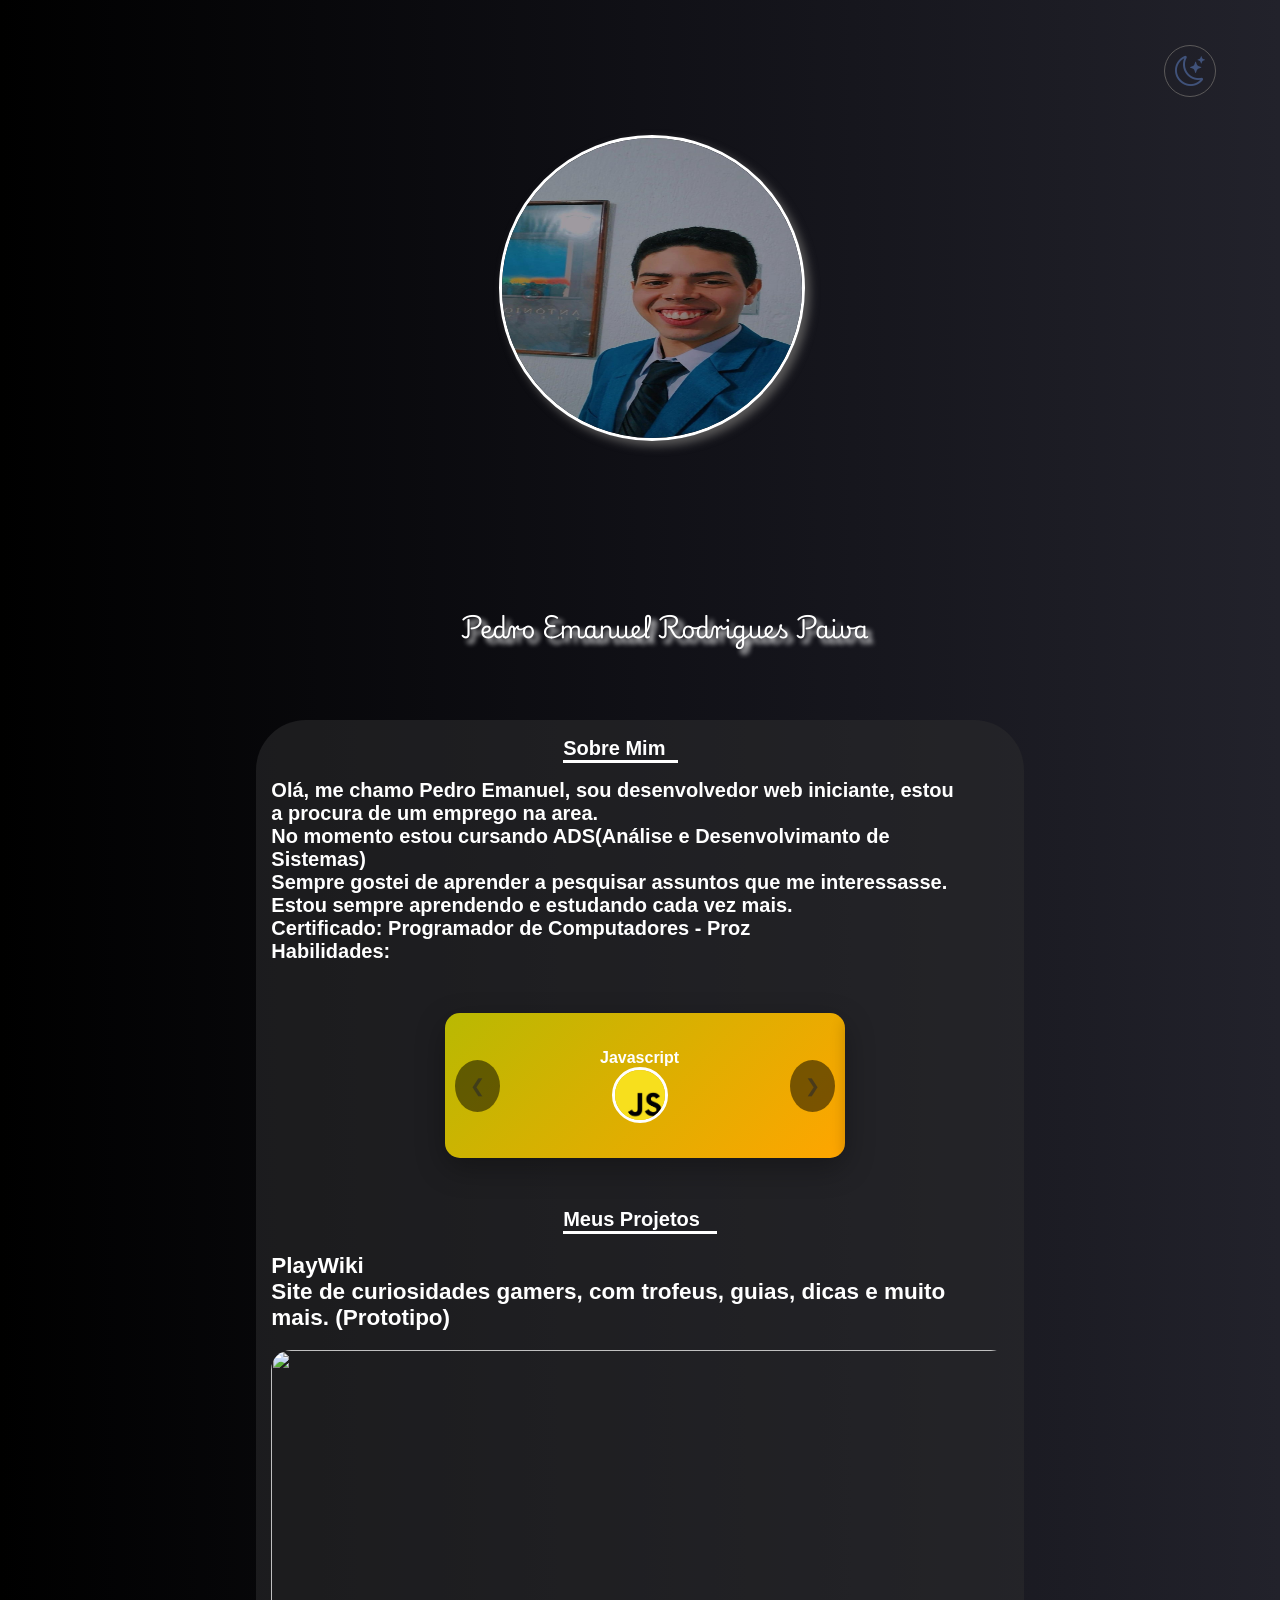
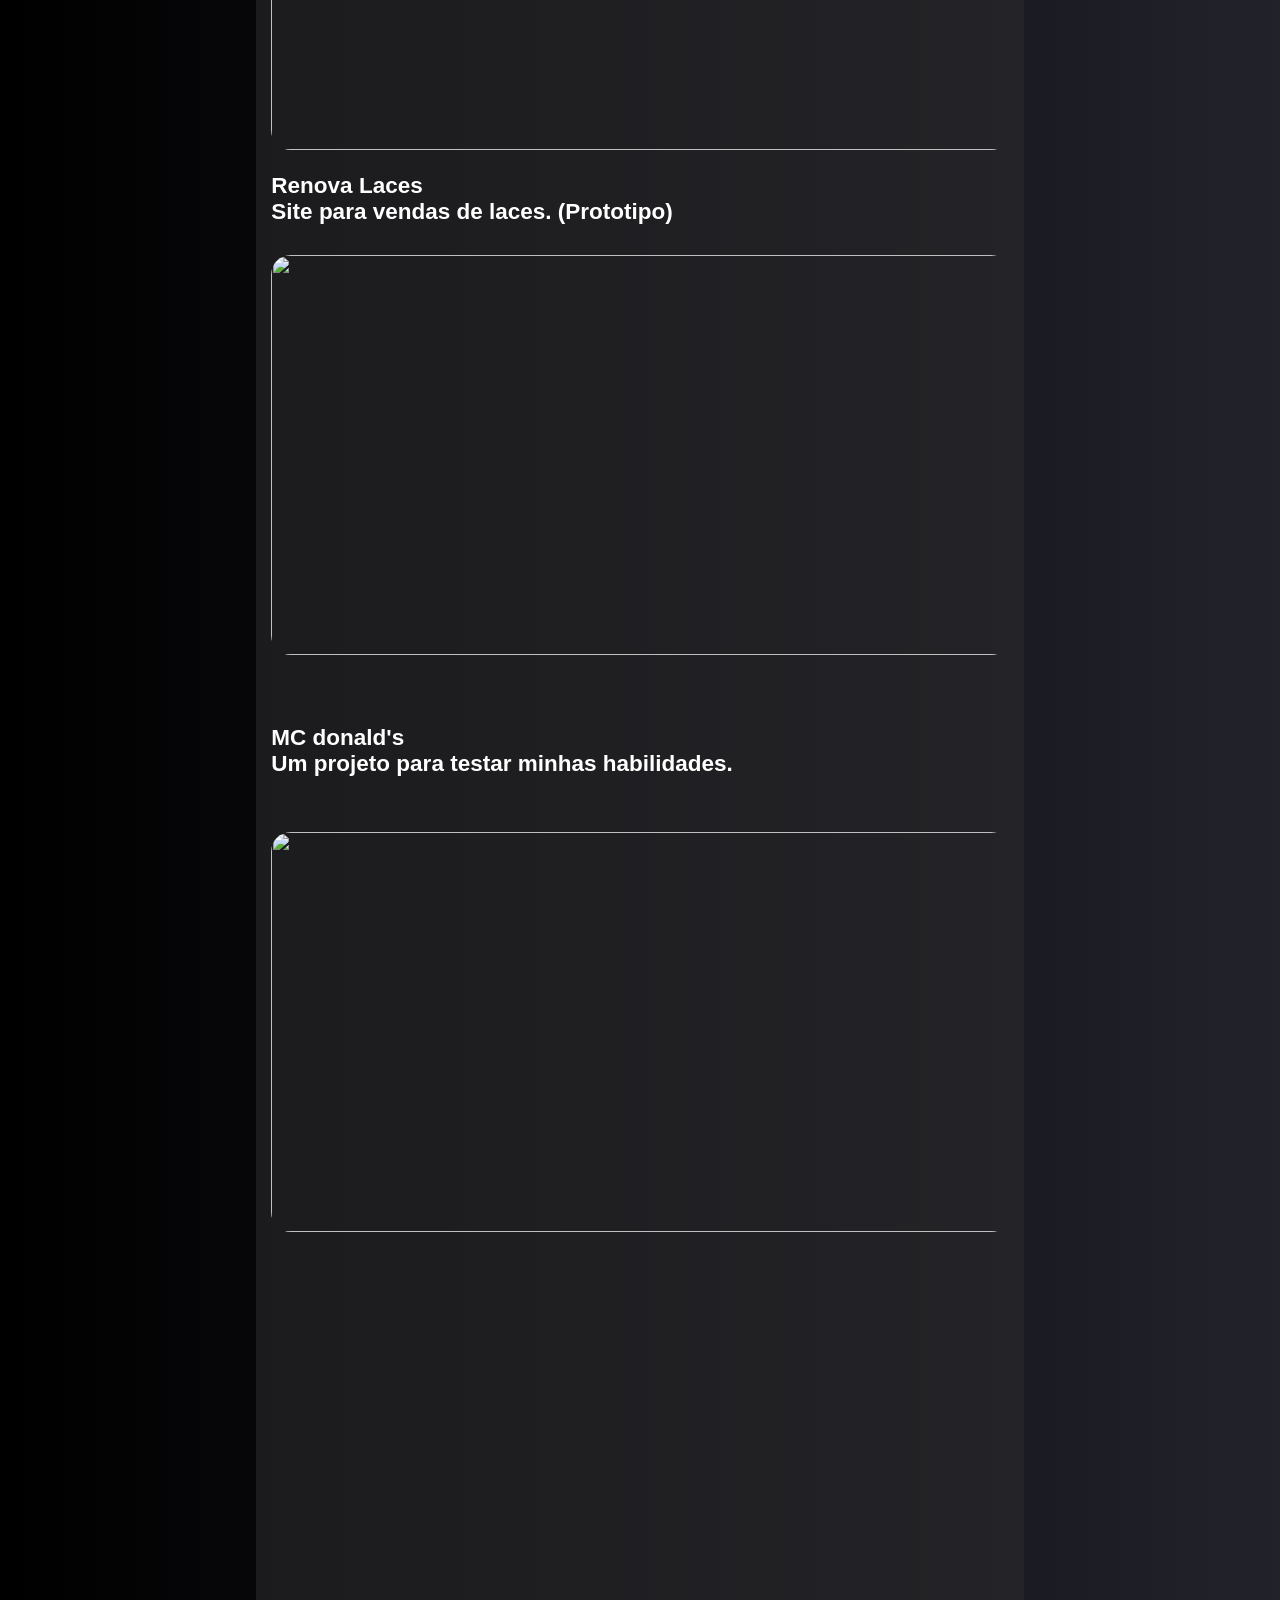
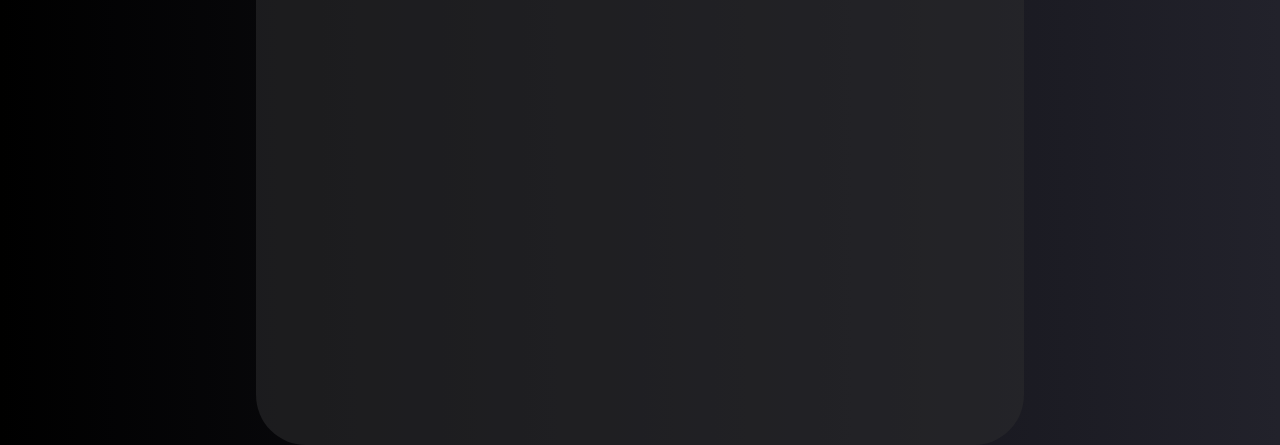
==== Pagina-Port/index.html @ 3b37c228 "Primeiro commit" ====
<!DOCTYPE html>
<html lang="en">
<head>
    <meta charset="UTF-8">
    <meta name="viewport" content="width=device-width, initial-scale=1.0">
    <link rel="stylesheet" href="style.css">
    <link rel="stylesheet" href="https://cdn.jsdelivr.net/npm/bootstrap-icons@1.13.1/font/bootstrap-icons.min.css">
    <link rel="preconnect" href="https://fonts.googleapis.com">
    <link rel="preconnect" href="https://fonts.gstatic.com" crossorigin>
    <!--linkando fontes externas-->
    <link href="https://fonts.googleapis.com/css2?family=Oswald:wght@200..700&display=swap" rel="stylesheet">
    <link href="https://fonts.googleapis.com/css2?family=Playwrite+HU:wght@100..400&display=swap" rel="stylesheet">
    <title>Home</title>
</head>
<body class="body">
    <!--minha foto de apresentação-->
    <img class="img" src="../img/logo.jpeg" alt="" width="300px" height="300px">
    <h2 class="nome1">Pedro Emanuel Rodrigues Paiva</h2> 
    
        <div class="theme" onclick="corMain()"><i class="bi bi-moon-stars" id="moon"></i></div>


    <!--conteudo principal-->
    <nav class="main1">

        <div class="sobre1">
            <h1 class="titu1">Sobre Mim</h1>
            <h2 class="text1">Olá, me chamo Pedro Emanuel, sou desenvolvedor web iniciante, estou a procura de um emprego na area.
                <br>No momento estou cursando ADS(Análise e Desenvolvimanto de Sistemas) 
                <br>Sempre gostei de aprender a pesquisar assuntos que me interessasse. 
                <br>Estou sempre aprendendo e estudando cada vez mais. 
                <br>Certificado: Programador de Computadores - Proz
                <!--Minhas habilidades com programação-->
                <br>Habilidades:

                <div class="carrossel-container">
    <div class="carrossel">
        <div class="Hab1">
            <div class="java1">
                <p class="miniseg">Javascript</p>
                <img class="imghab1" src="../img/js.jpg" alt="Javascript" width="50px" height="50px">
            </div>
            <div class="html1">
                <p class="miniseg1">HTML</p>
                <img class="imghab1" src="../img/html.jpg" alt="HTML" width="50px" height="50px">
            </div>
            <div class="css1">
                <p class="miniseg1">CSS</p>
                <img class="imghab1" src="../img/css.jpg" alt="CSS" width="50px" height="50px">
            </div>
        </div>
        
        <!-- Botões de navegação -->
        <button class="btn-prev" onclick="moveCarrossel(-1)">❮</button>
        <button class="btn-next" onclick="moveCarrossel(1)">❯</button>
        
        <!-- Indicadores 
        <div class="indicadores">
            <span class="indicador ativo" onclick="atualSlide(1)"></span>
            <span class="indicador" onclick="atualSlide(2)"></span>
            <span class="indicador" onclick="atualSlide(3)"></span>
        </div>-->
    </div>
</div>
        
            </h2>
        </div>
                <!--Meus projetos, durante os cursos e sozinho também-->
        <div class="Proj">
            <h1 class="TitProj1">Meus Projetos</h1>
                <div class="SegProj">
                    <a href="./PlayWiki/cadastro/ndex.html" class="pro1"><h2>PlayWiki <br> Site de curiosidades gamers, com trofeus, guias, dicas e muito mais. (Prototipo) </h2></a>
                    <img src="./img/play.jpg" alt="" height="400px" width="107%" style="border-radius: 20px;">
                
                    <a href="https://xands690.github.io/Renova/" class="pro2"><h2>Renova Laces <br> Site para vendas de laces. (Prototipo) </h2></a>
                    <img class="imgrenova" src="./img/renova.jpg" alt="" height="400px" width="107%" style="border-radius: 20px;">
                
                    <a href="./MCdonalds/index.html" class="pro3"><h2>MC donald's <br> Um projeto para testar minhas habilidades.</h2></a>
                    <img class="imgrenova1" src="./img/star.jpg" alt="" height="400px" width="107%" style="border-radius: 20px;">


            </div>

        </div>

    </nav>
    <script src="script.js"></script>
</body>
</html>
---- Pagina-Port/style.css ----
:root{

    --cor-main: rgba(42, 42, 44, 0.6);
    --cor-main-contra: rgba(202, 202, 211, 0.6);
    --cor-body-contra:linear-gradient(to left,#e4e4e4 0%,#b9b7b7 25%,rgb(199, 194, 194) 50%,#b6b4b4 75%,#c5c2c2 100%);
    --cor-body: linear-gradient(to left,#000000 0%, #14141a 25%, rgb(34, 34, 43, 24) 50%, #101016 75%, #000000 100%);

}


.body{

    color: white;
    font-family: arial;
    /*background: linear-gradient(to left, #000000, rgb(25, 25, 37),rgb(18, 18, 27),rgb(0, 0, 0));*/
    background: var(--cor-body);
    background-size: 200% 100%;
    animation: background 12s infinite;
}
/*Animação da cor de fundo*/
@keyframes background{

    /*Inicio da animação*/
    0%  { background-position: 0% 50%; }
    /*Meio da animação*/
    50%  { background-position: 100% 50%; }
    /*Fim da animação*/
    100% { background-position: 0% 50%; }

}
.theme{
    position: absolute;
    top: 5%;
    right: 5%;
    font-size: 30px;
    color: #eee8e8;
    cursor: pointer;
    border: solid 1px;
    border-radius: 150px;
    border-color: rgb(92, 90, 90);
    width: 50px;
    height: 50px;

}
#moon{
    position: relative;
    top: 18%;
    left: 20%;
    color: rgb(64, 82, 122);
}

a{

    text-decoration: none;
    color: white;

}.img{

    position: absolute;
    top: 15%;
    left: 39%;
    border-radius: 500px;
    border: solid;
    /*Sombra ao redor da imagem*/
    box-shadow: 5px 5px 10px rgb(90, 89, 89);
    

}.nome1{

    position: absolute;
    top: 65%;
    left: 36%;
    font-family: "Playwrite HU";
    /*Sombra ao redor do texto*/
    text-shadow: 5px 5px 5px white;

}

.main1{

    position: absolute;
    width: 60%;
    height: 325%;
    top: 80%;
    left: 20%;
    /*background-color: rgb(36, 36, 54);*/
    background-color: var(--cor-main);
    border-radius: 50px;


}
.sobre1{

    position: relative;
    left: 40%;
    font-family: arial;


}.text1{

    position: relative;
    font-size: 20px;
    right: 38%;
    /*border: solid;*/
    width: 90%;

}.titu1{

    border-bottom: solid;
    width: 15%;
    font-size: 20px;
    position: relative;


}
/*INICIO DO CARROSSEL*/


.carrossel-container {
    max-width: 400px;
    margin: 50px auto;
    position: relative;
    left: 4%;
}

.carrossel {
    position: relative;
    overflow: hidden;
    border-radius: 15px;
    box-shadow: 0 10px 30px rgba(0,0,0,0.3);
}

.Hab1 {
    display: flex;
    transition: transform 0.5s ease-in-out;
    width: 300%; /* 3 itens x 100% */
}

.java1, .html1, .css1 {
    flex: 0 0 30.0%; /* Cada item ocupa 1/3 */
    text-align: center;
    padding: 20px;
    background: linear-gradient(135deg, #667eea 0%, #764ba2 100%);
    border-radius: 10px;
    color: white;
    box-shadow: 0 5px 15px rgba(0,0,0,0.2);
    
}
.java1{

    background: linear-gradient(135deg, rgb(185, 185, 2) 0%, orange 100%);

}
.html1{

    background: linear-gradient(135deg, rgb(211, 90, 9) 0%, orange 100%);

}
.css1{

    background: linear-gradient(135deg, rgb(57, 133, 233) 0%, rgb(8, 60, 231) 100%);

}

.imghab1 {
    border-radius: 50%;
    border: 3px solid white;
    margin-bottom: 10px;
    margin-right: 10px;
}

.miniseg, .miniseg1 {
    margin-right: 10px;
    margin-bottom: 0;
    font-weight: bold;
    font-size: 16px;
}

/* Botões */
.btn-prev, .btn-next {
    position: absolute;
    top: 50%;
    transform: translateY(-50%);
    background: rgba(0,0,0,0.5);
    color: var(--cor-main);
    border: none;
    padding: 15px;
    cursor: pointer;
    font-size: 18px;
    border-radius: 50%;
    transition: all 0.3s ease;
}

.btn-prev:hover, .btn-next:hover {
    background: rgba(0,0,0,0.3);
    transform: translateY(-50%) scale(1.1);
}

.btn-prev { left: 10px; }
.btn-next { right: 10px; }


/*FIM DO CARROSSEL*/


.Proj{

    position: relative;
    left: 40%;
    font-family: arial;
    font-size: 20px;

}.TitProj1{

    position: relative;
    border-bottom: solid;
    width: 20%;
    font-size: 20px;

}.SegProj{

    position: relative;
    right: 38%;
    width: 90%;
    font-size: 20px;

}.pro1,.pro2,.pro3{

    font-size: 15px;



}.pro2{

    position: absolute;
    top: 100%;

}.pro3{

    position: absolute;
    top: 210%;


}
.imgrenova{

    position: absolute;
    top: 120%;


}.imgrenova1{

    position: absolute;
    top: 235%;


}
@media (max-width: 412px) {

    .img{left: 15%;top: 7%;}
    .nome1{top: 45%; left: 10%; font-size: 20px;}
    .main1{top: 55%; width: 90%; left: 5%;height: 310%;}
    .titu1{width: 30%;right: 5%;}
    .text1{width: 100%;}
    .java1, .html1, .css1{flex: 0 0 29.5%;}
    .carrossel-container{left: -2%;max-width: 350px;}
    .imghab{left: 26%;}
    .TitProj1{width: 40%;right: 10%;}
    .imgrenova{top: 125%;}

}
@media (min-width:1920px){

    .nome1{top: 50%; left: 38%;}
    .main1{height: 220%;top: 70%;}
    .img{left: 41%;}


}
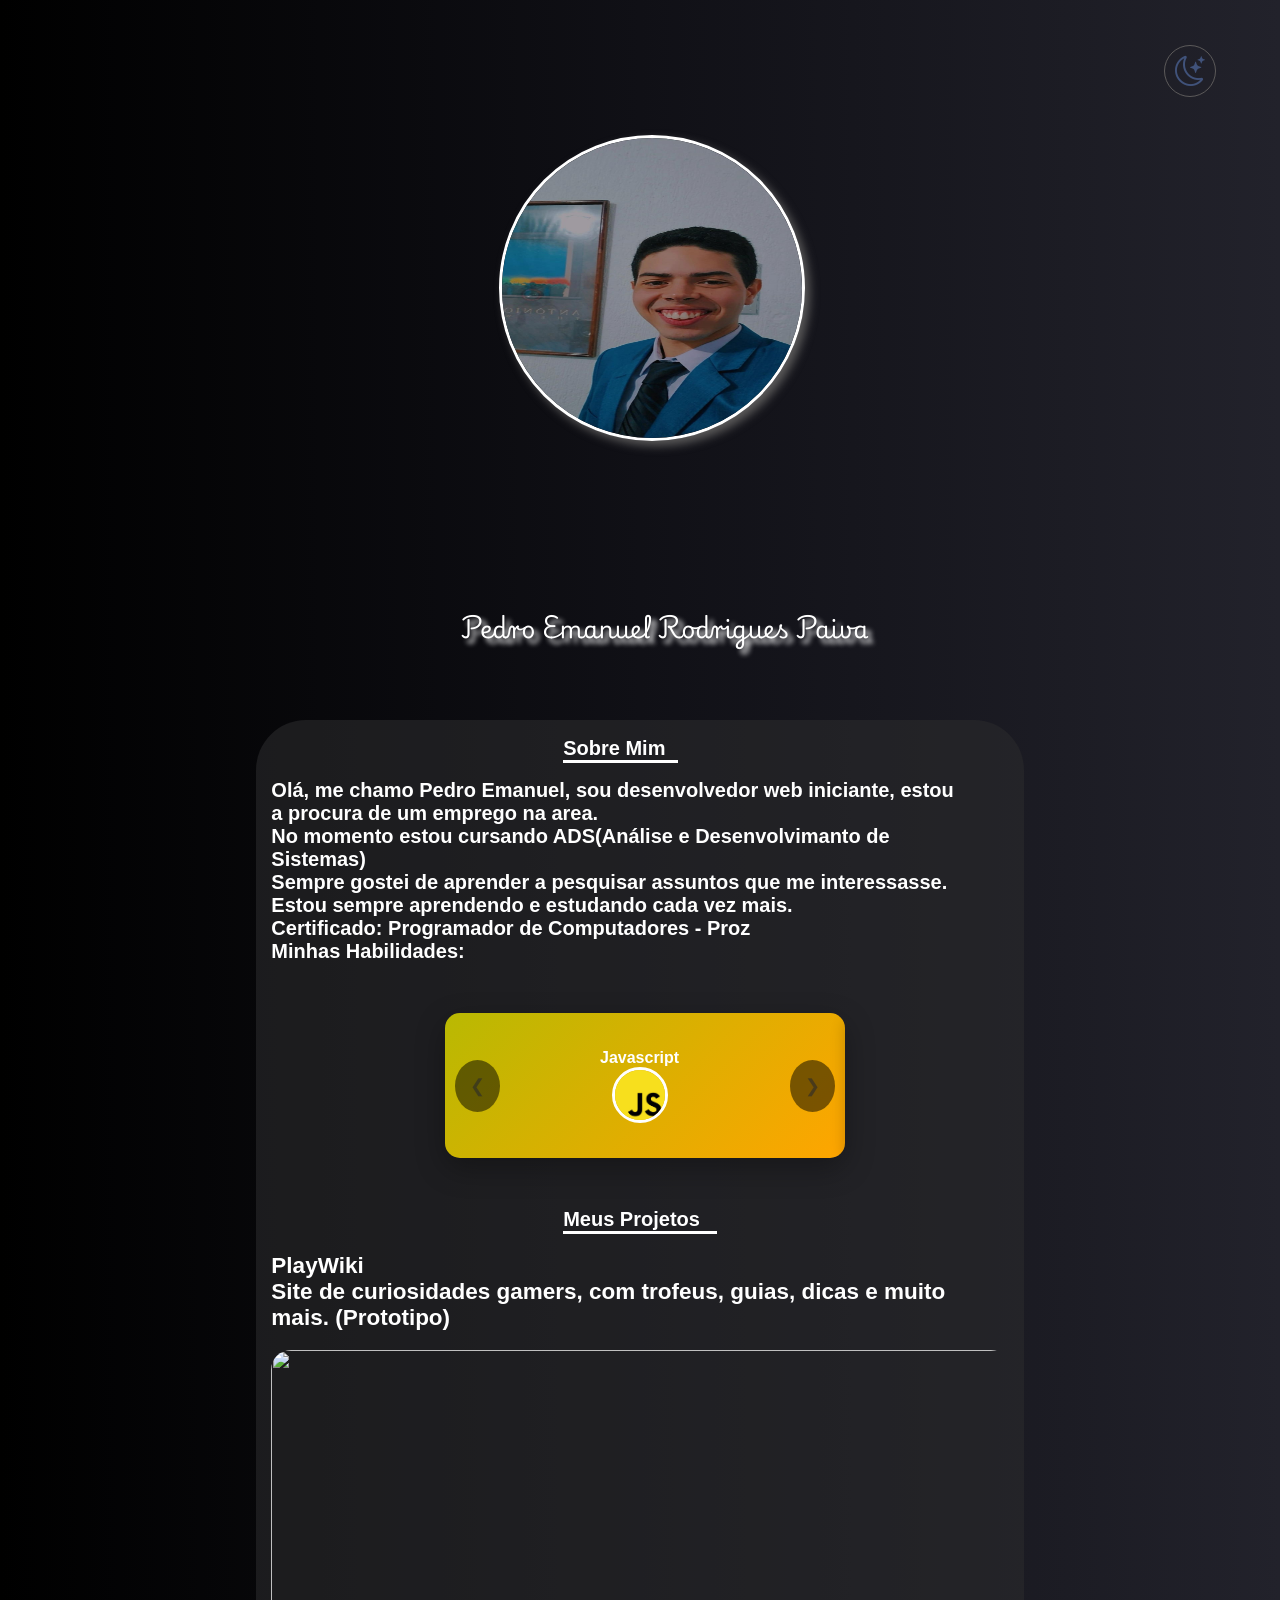
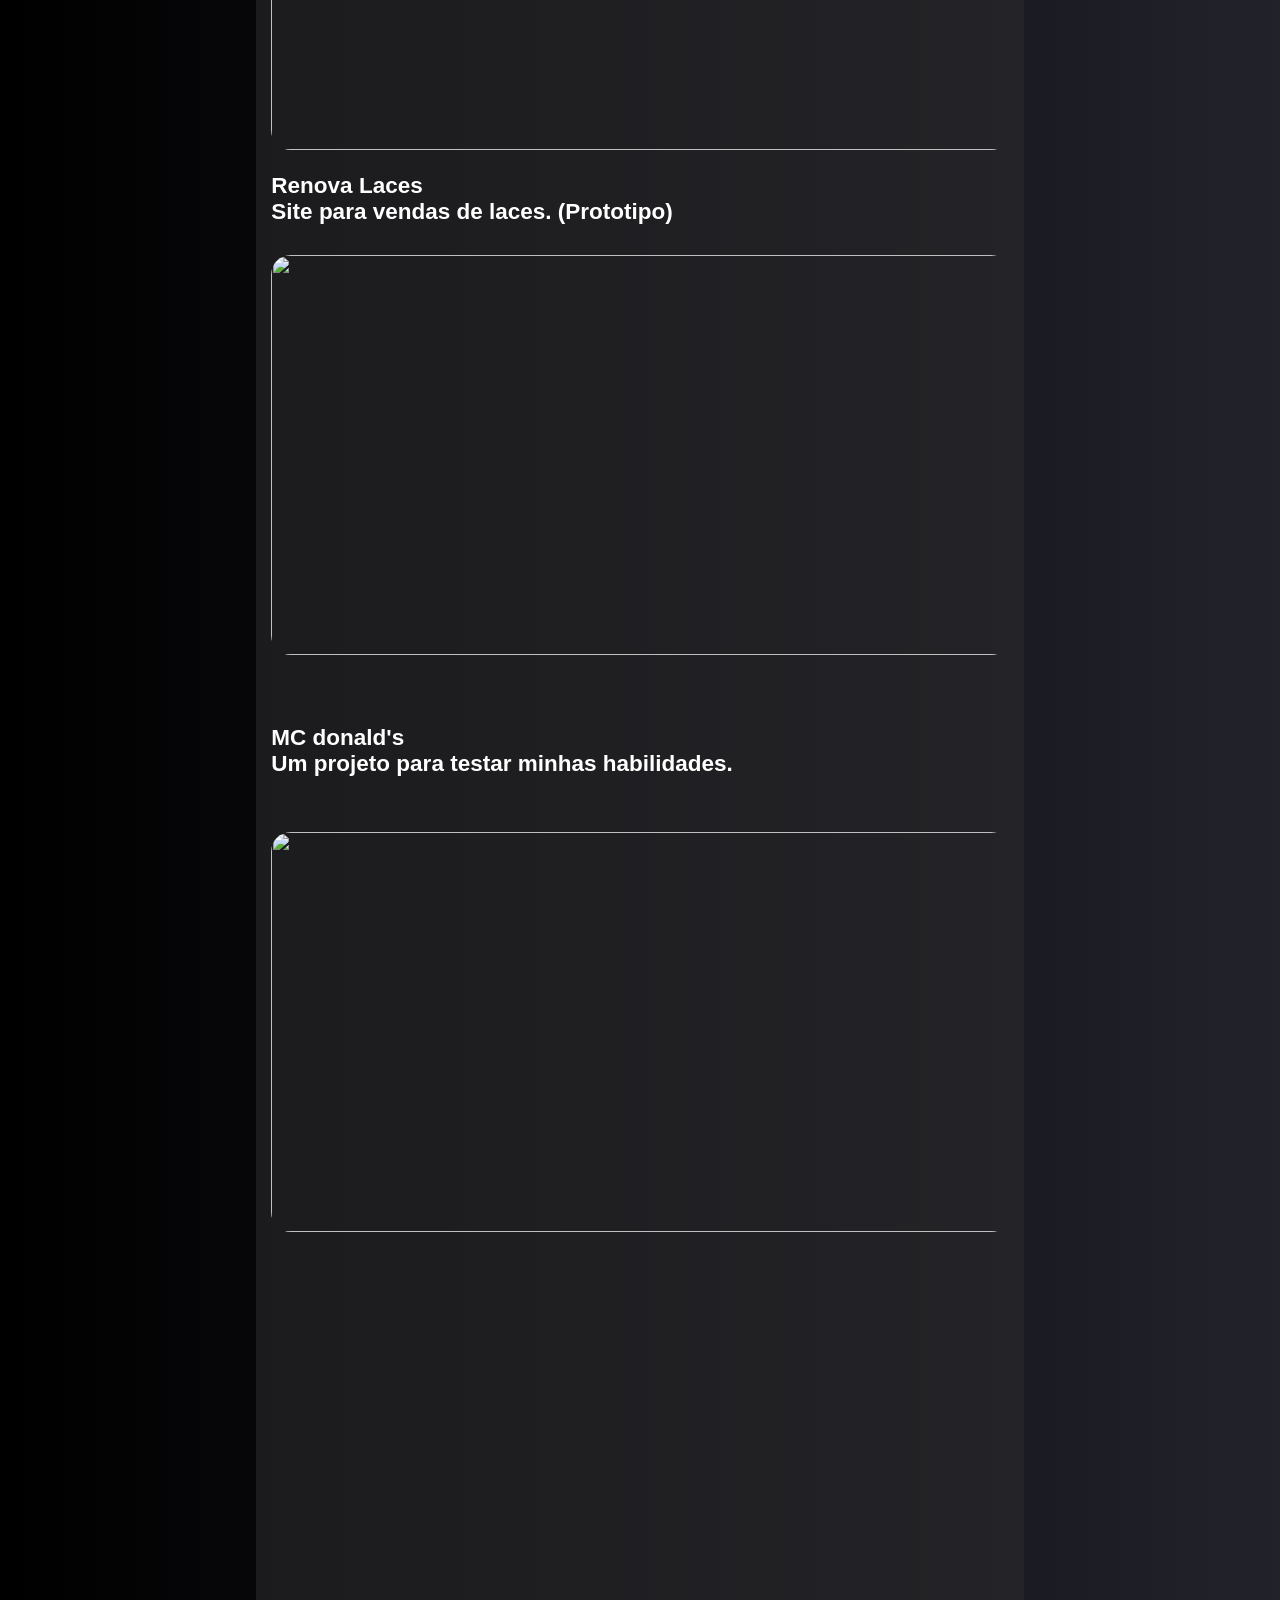
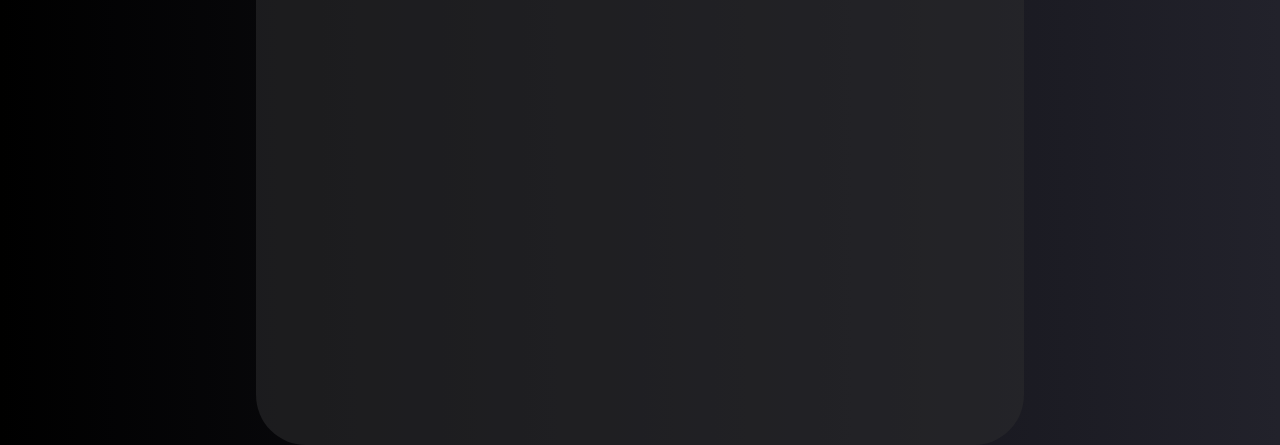
==== commit 8b167520: "Segundo commit" ====
--- a/Pagina-Port/index.html
+++ b/Pagina-Port/index.html
@@ -31,7 +31,7 @@
                 <br>Estou sempre aprendendo e estudando cada vez mais. 
                 <br>Certificado: Programador de Computadores - Proz
                 <!--Minhas habilidades com programação-->
-                <br>Habilidades:
+                <br>Minhas Habilidades:
 
                 <div class="carrossel-container">
     <div class="carrossel">
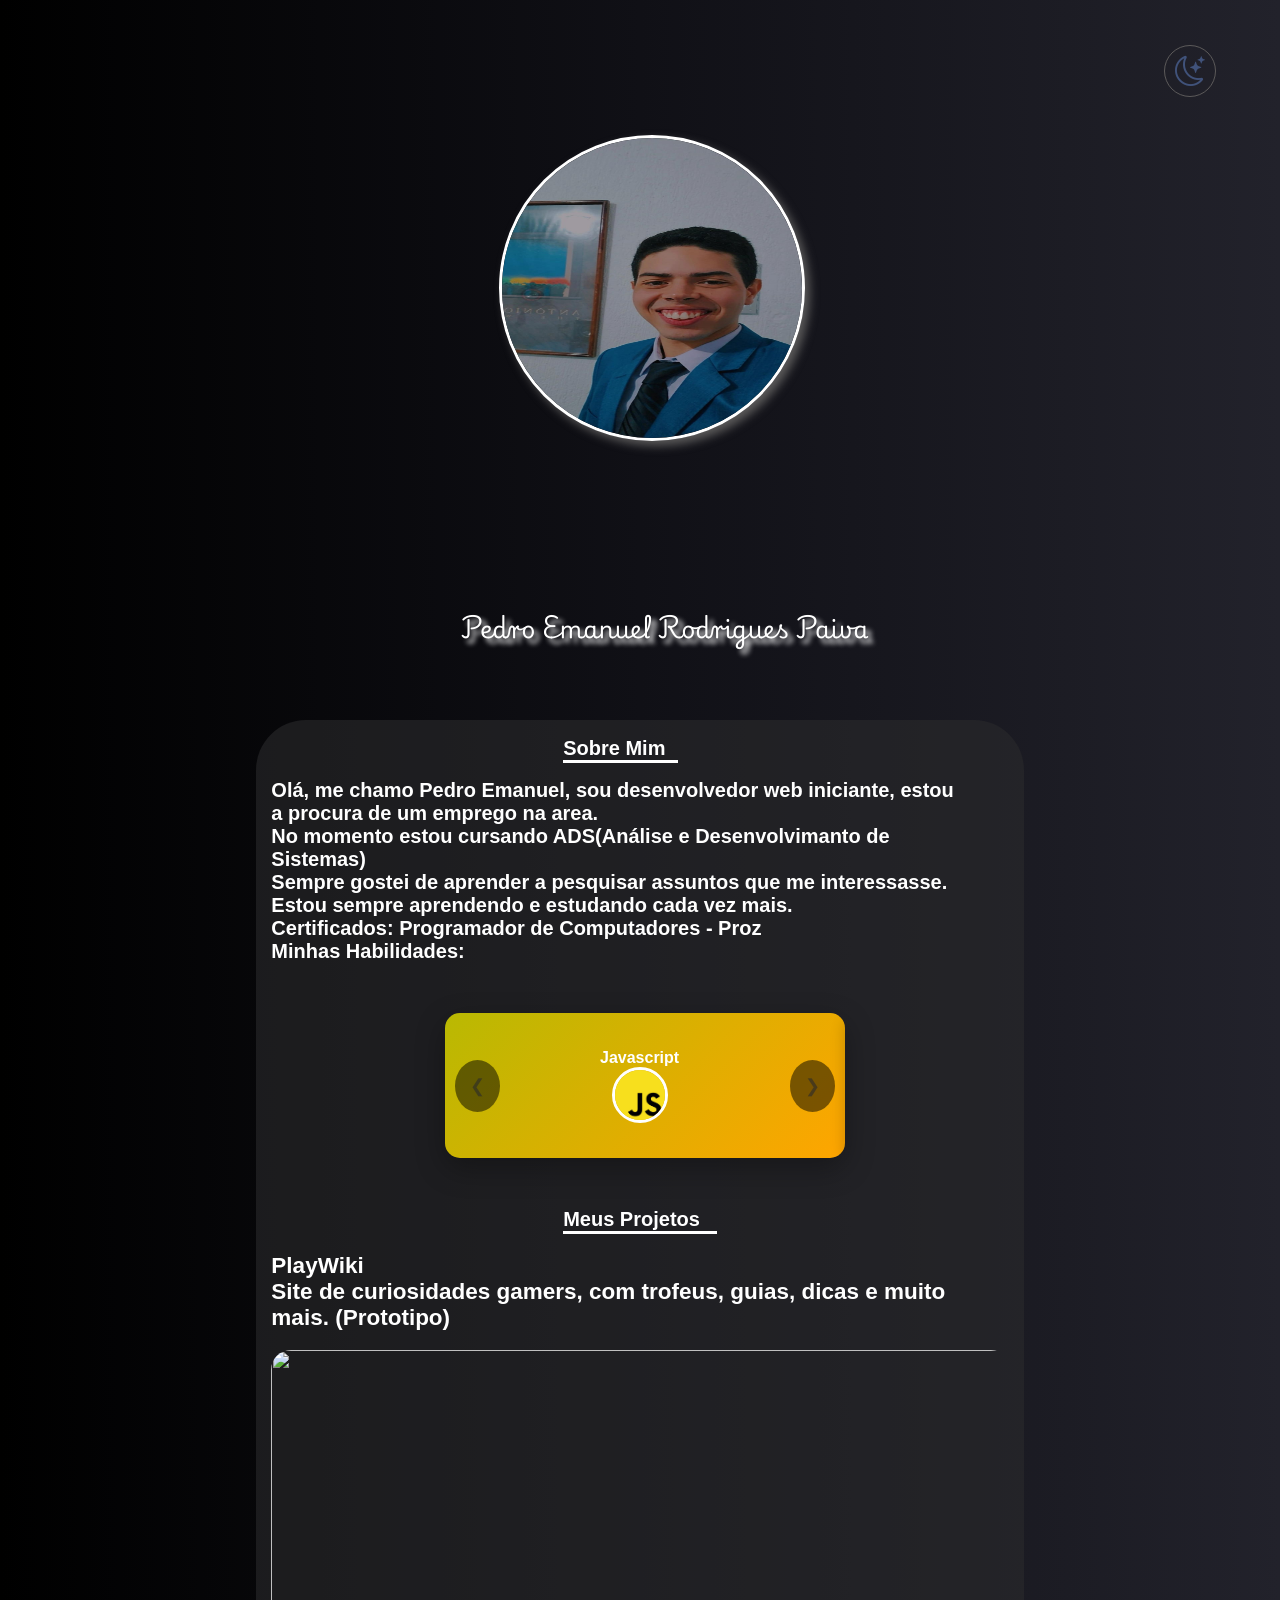
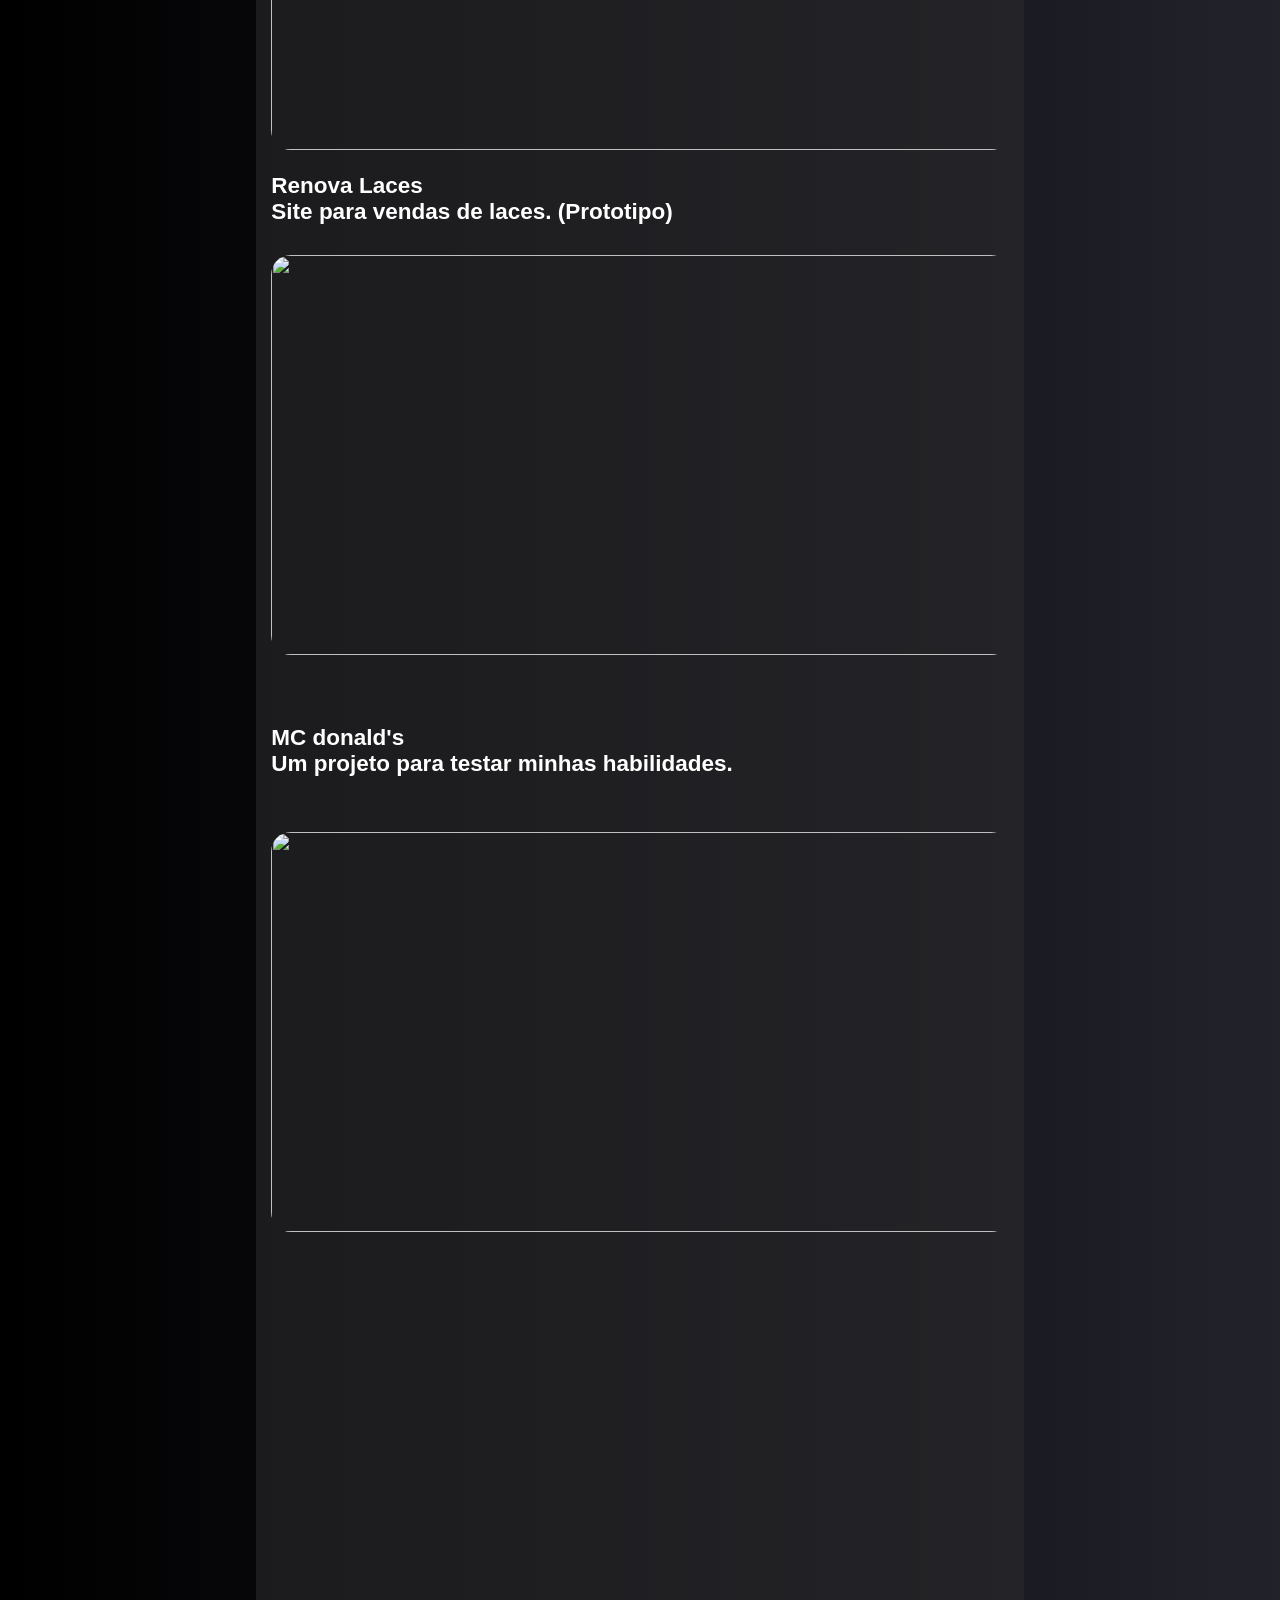
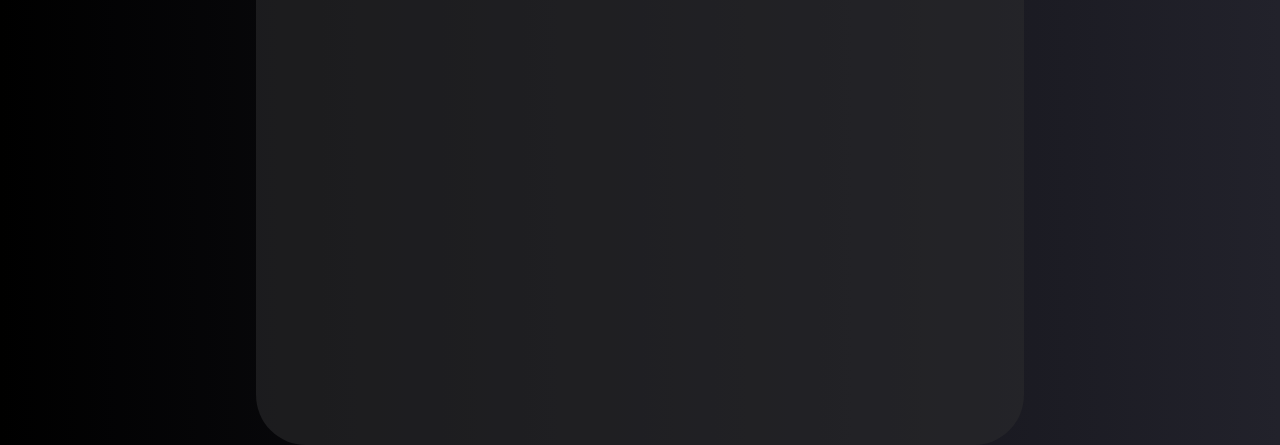
==== commit 22b199b8: "hab" ====
--- a/Pagina-Port/index.html
+++ b/Pagina-Port/index.html
@@ -29,7 +29,7 @@
                 <br>No momento estou cursando ADS(Análise e Desenvolvimanto de Sistemas) 
                 <br>Sempre gostei de aprender a pesquisar assuntos que me interessasse. 
                 <br>Estou sempre aprendendo e estudando cada vez mais. 
-                <br>Certificado: Programador de Computadores - Proz
+                <br>Certificados: Programador de Computadores - Proz
                 <!--Minhas habilidades com programação-->
                 <br>Minhas Habilidades:
 
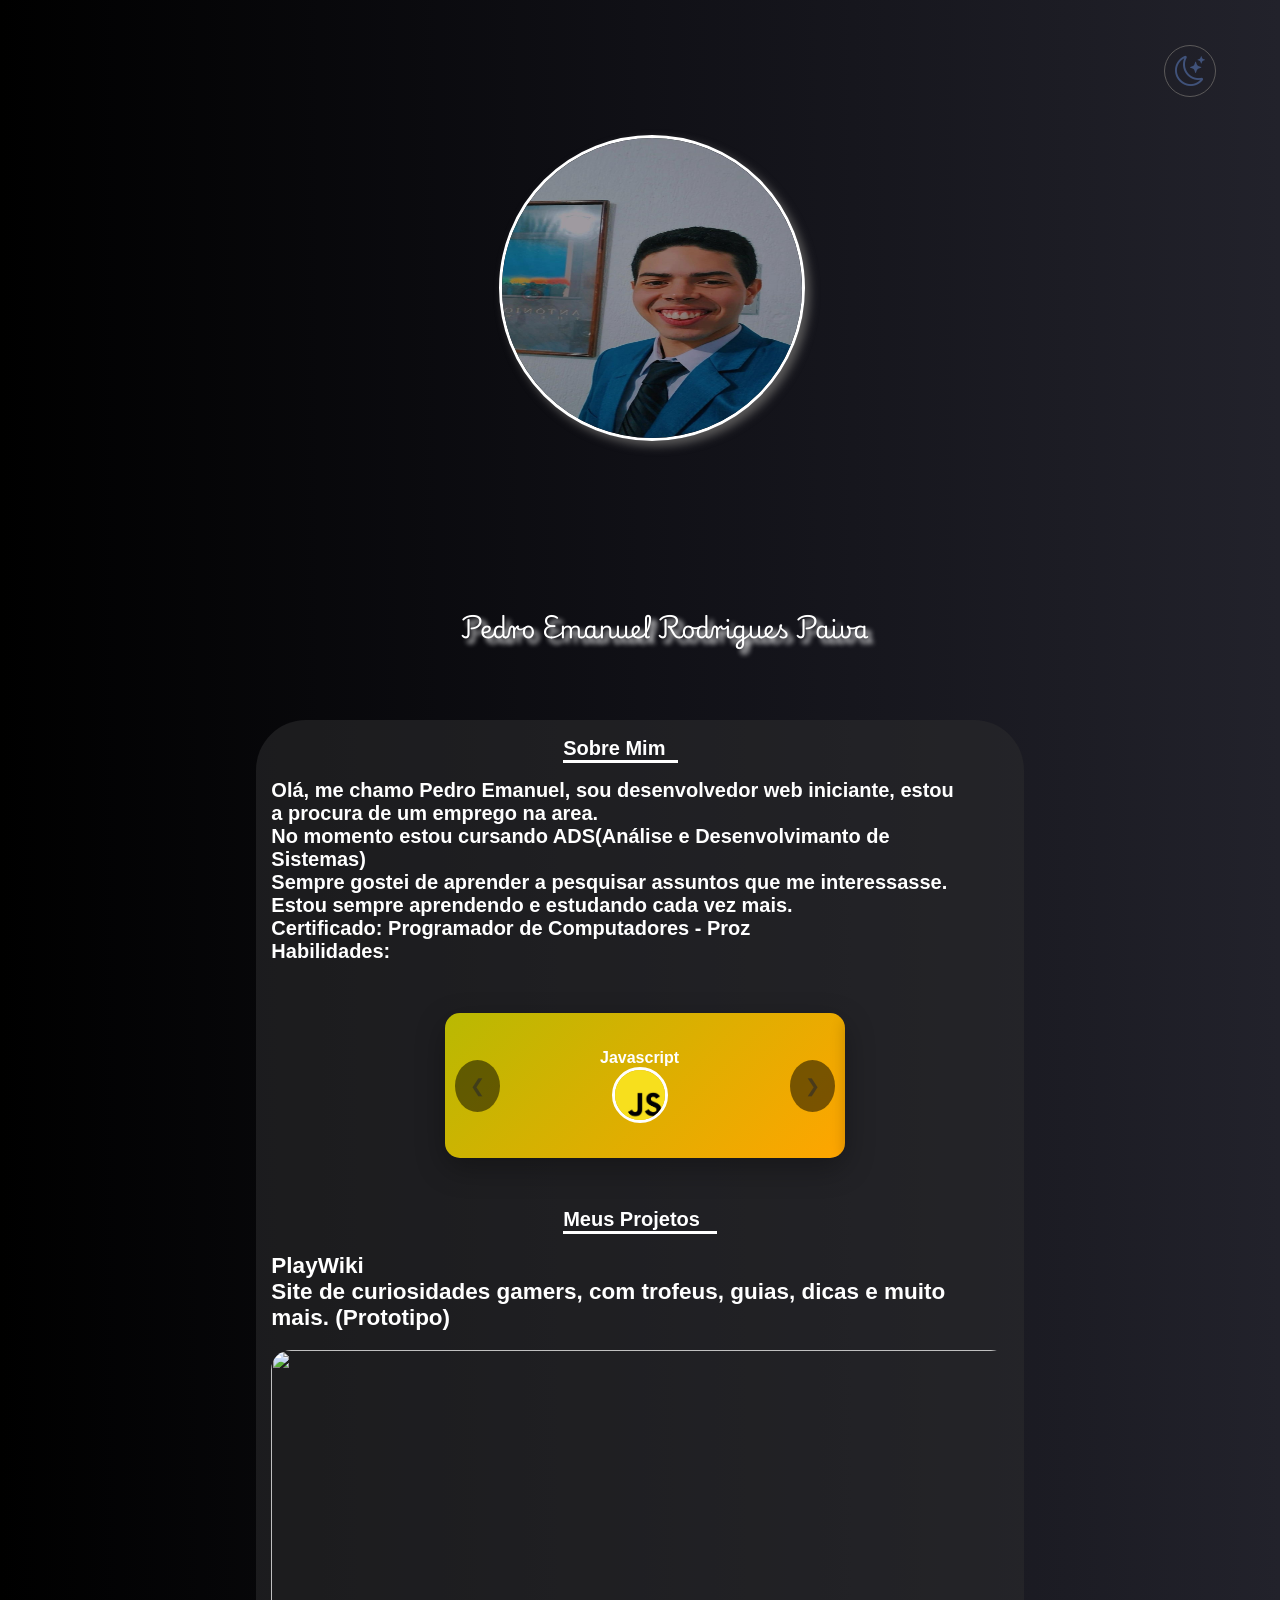
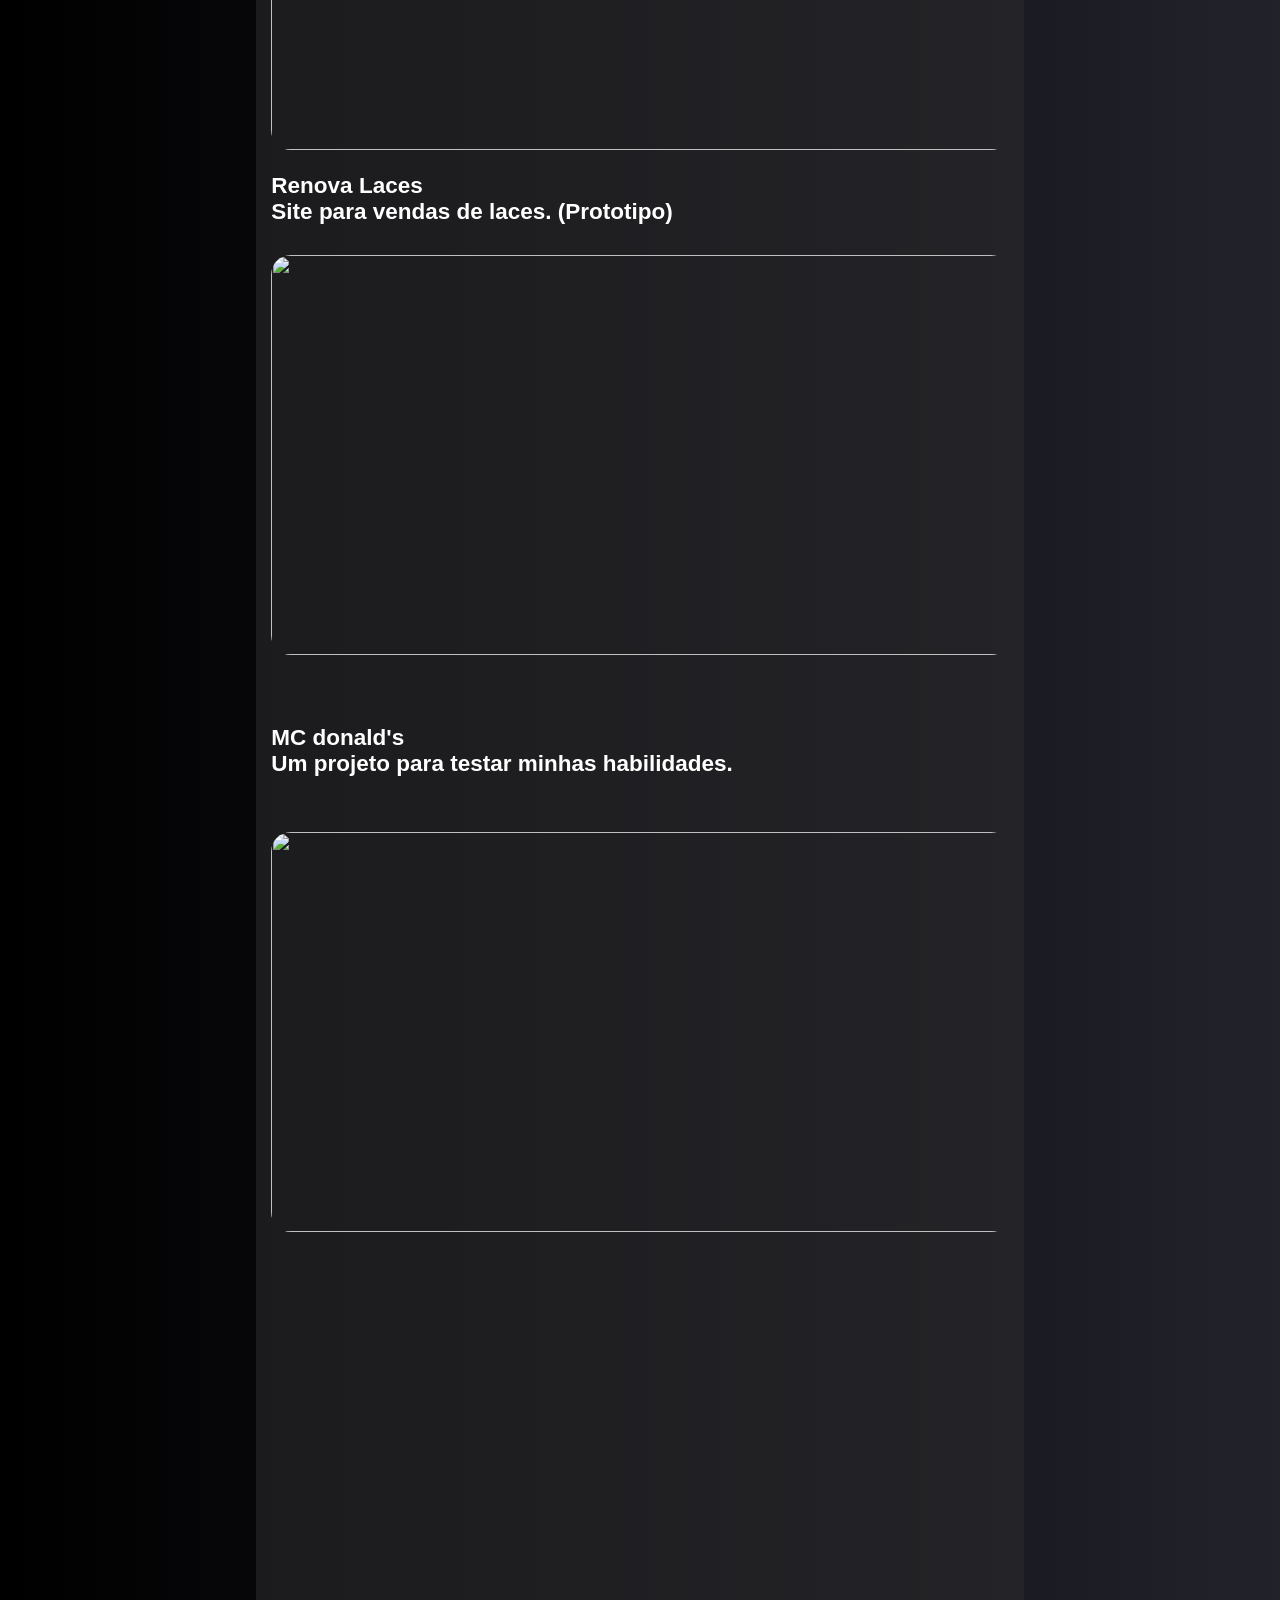
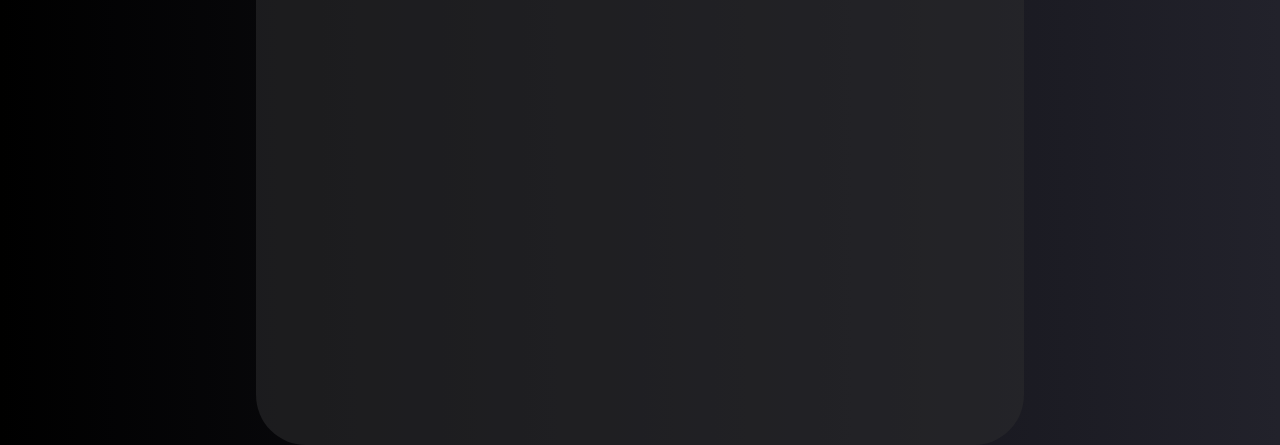
==== commit edcfdac4: "oi" ====
--- a/Pagina-Port/index.html
+++ b/Pagina-Port/index.html
@@ -29,9 +29,9 @@
                 <br>No momento estou cursando ADS(Análise e Desenvolvimanto de Sistemas) 
                 <br>Sempre gostei de aprender a pesquisar assuntos que me interessasse. 
                 <br>Estou sempre aprendendo e estudando cada vez mais. 
-                <br>Certificados: Programador de Computadores - Proz
+                <br>Certificado: Programador de Computadores - Proz
                 <!--Minhas habilidades com programação-->
-                <br>Minhas Habilidades:
+                <br>Habilidades:
 
                 <div class="carrossel-container">
     <div class="carrossel">
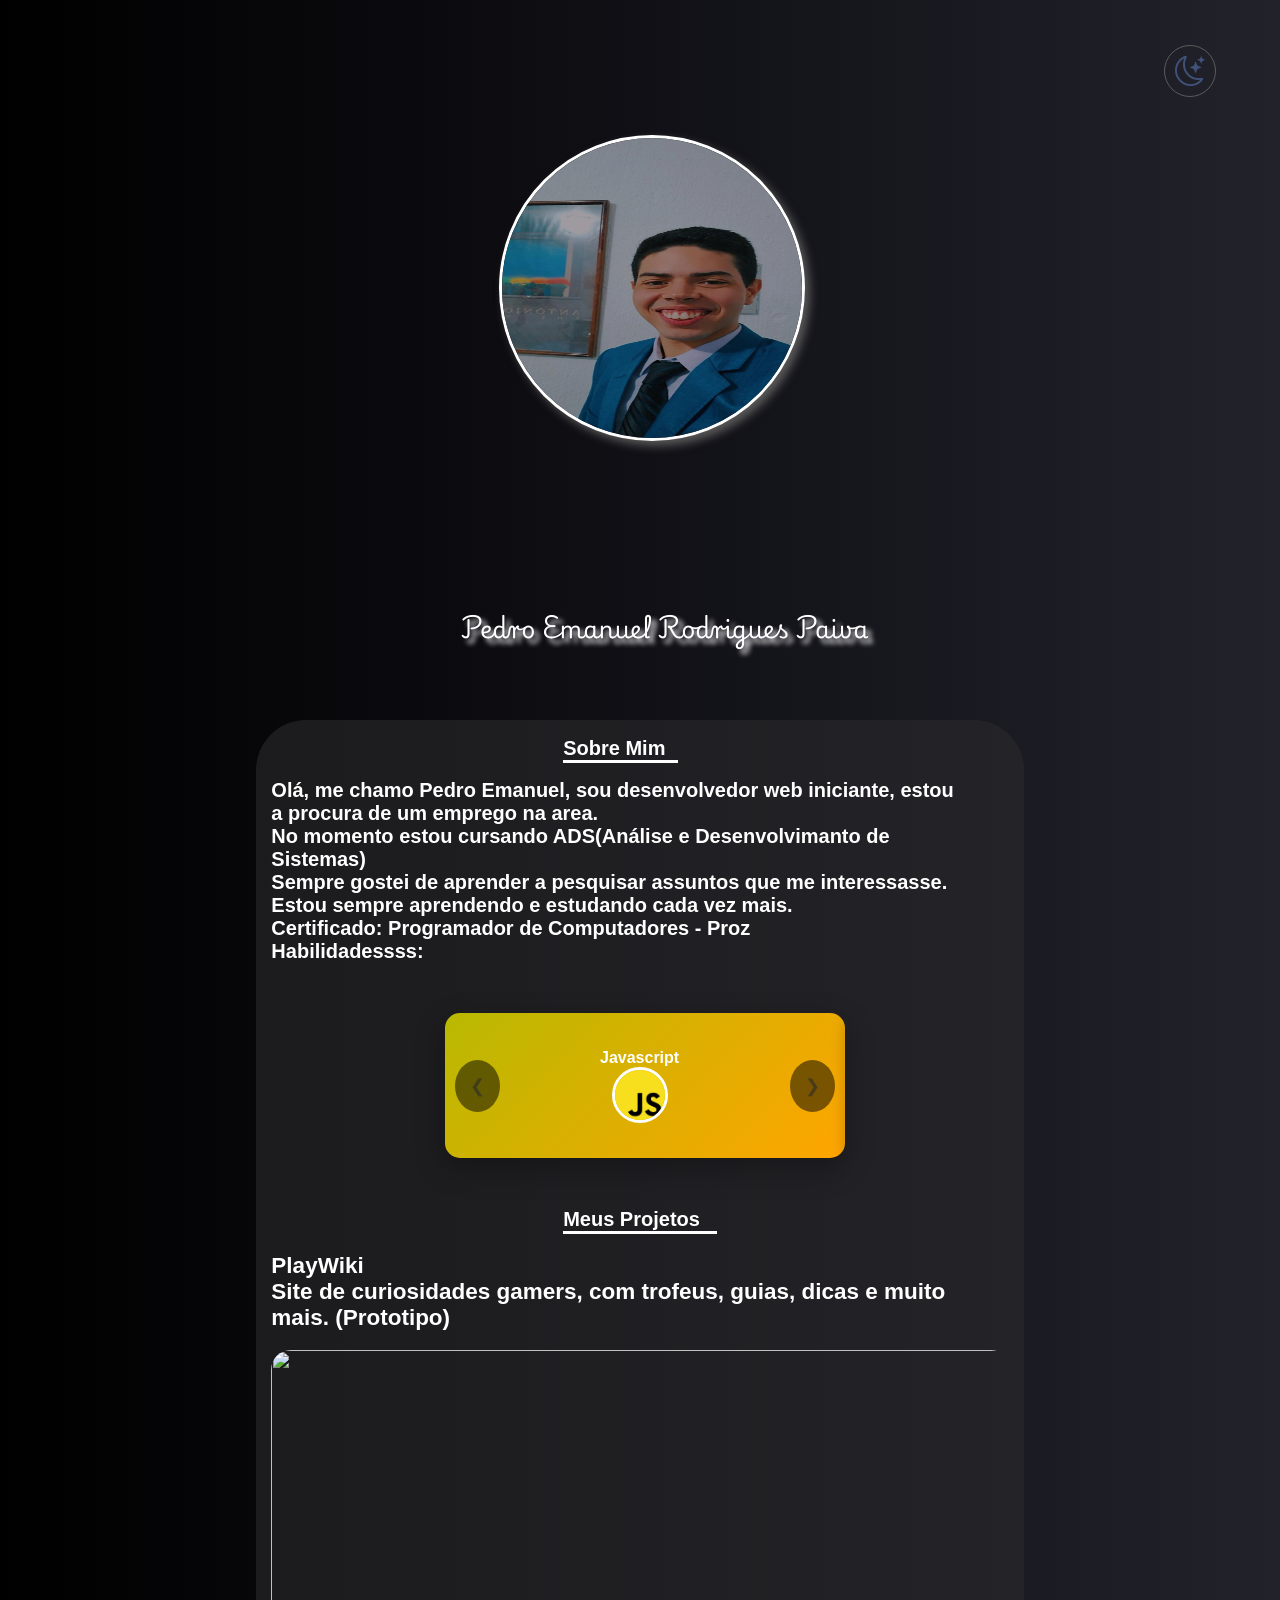
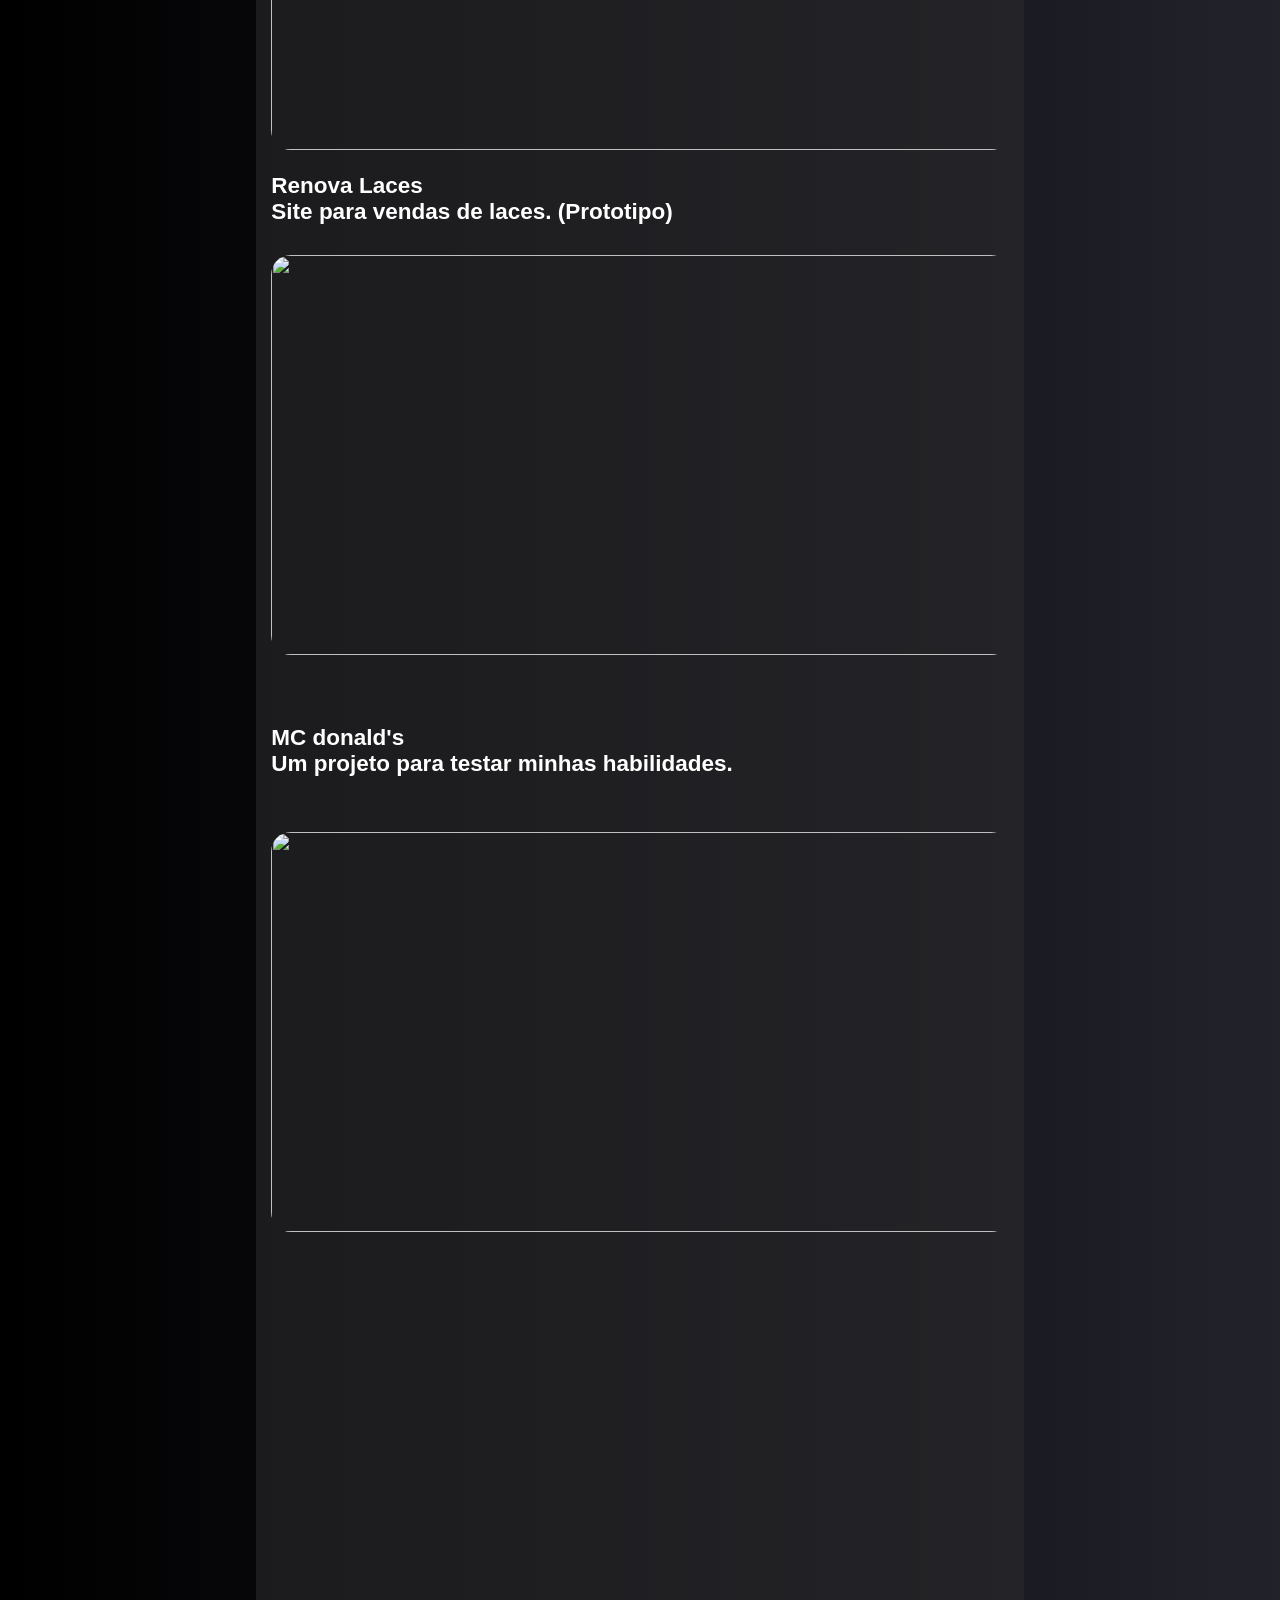
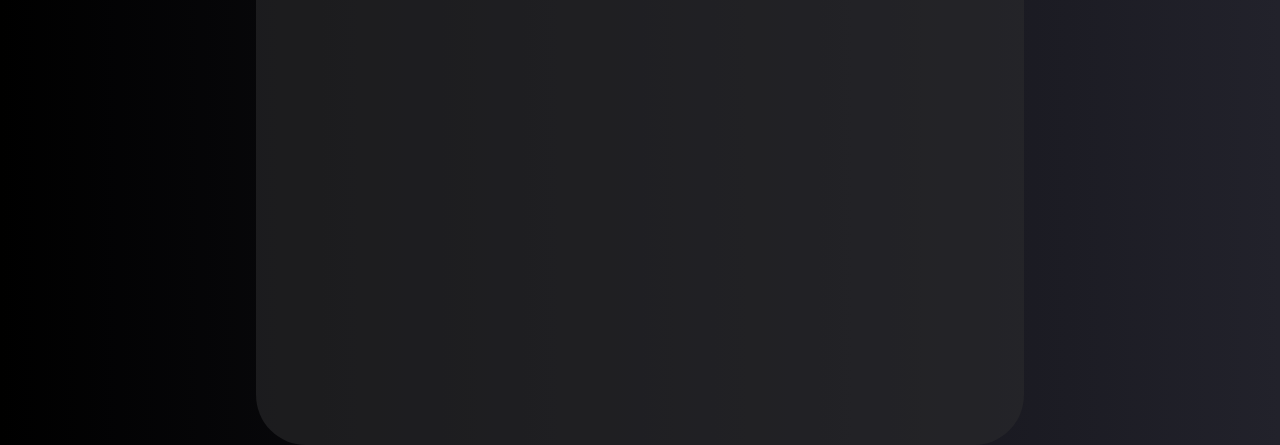
==== commit 5e0d6418: "oie" ====
--- a/Pagina-Port/index.html
+++ b/Pagina-Port/index.html
@@ -31,7 +31,7 @@
                 <br>Estou sempre aprendendo e estudando cada vez mais. 
                 <br>Certificado: Programador de Computadores - Proz
                 <!--Minhas habilidades com programação-->
-                <br>Habilidades:
+                <br>Habilidadessss:
 
                 <div class="carrossel-container">
     <div class="carrossel">
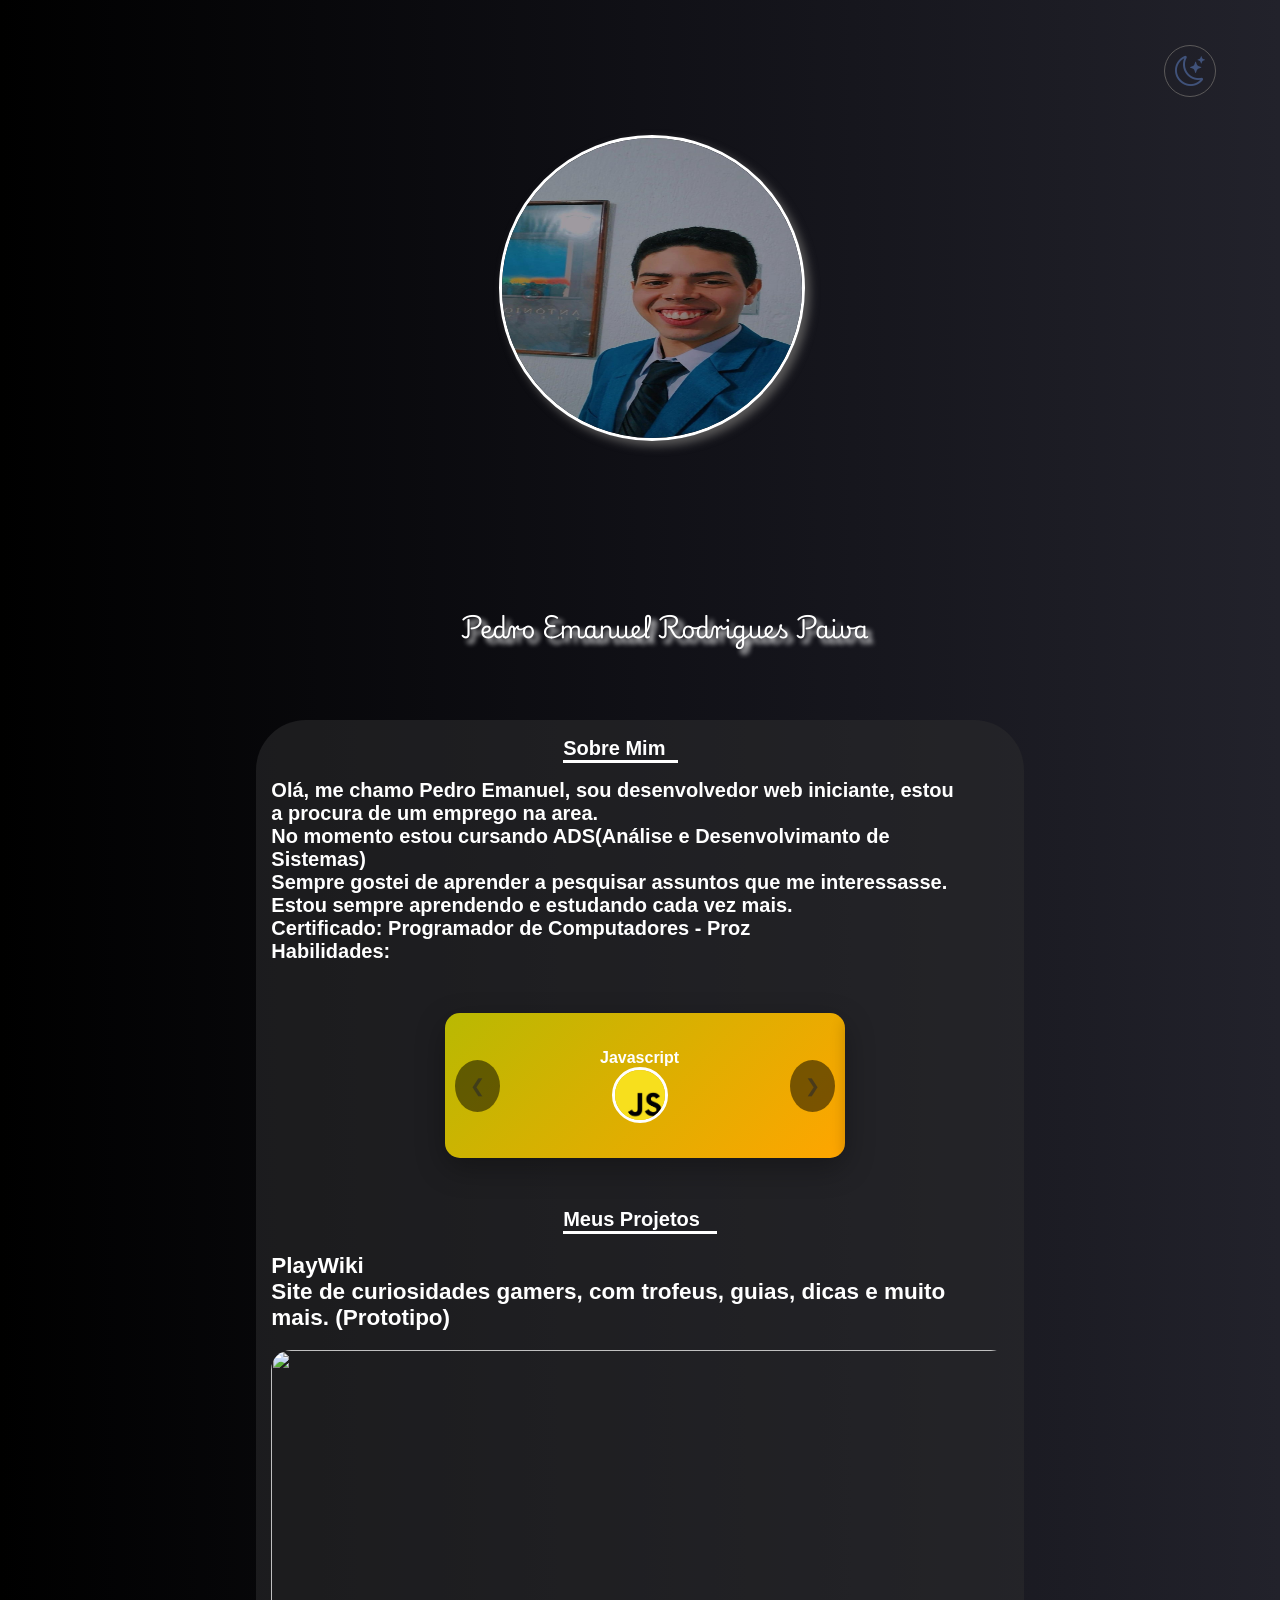
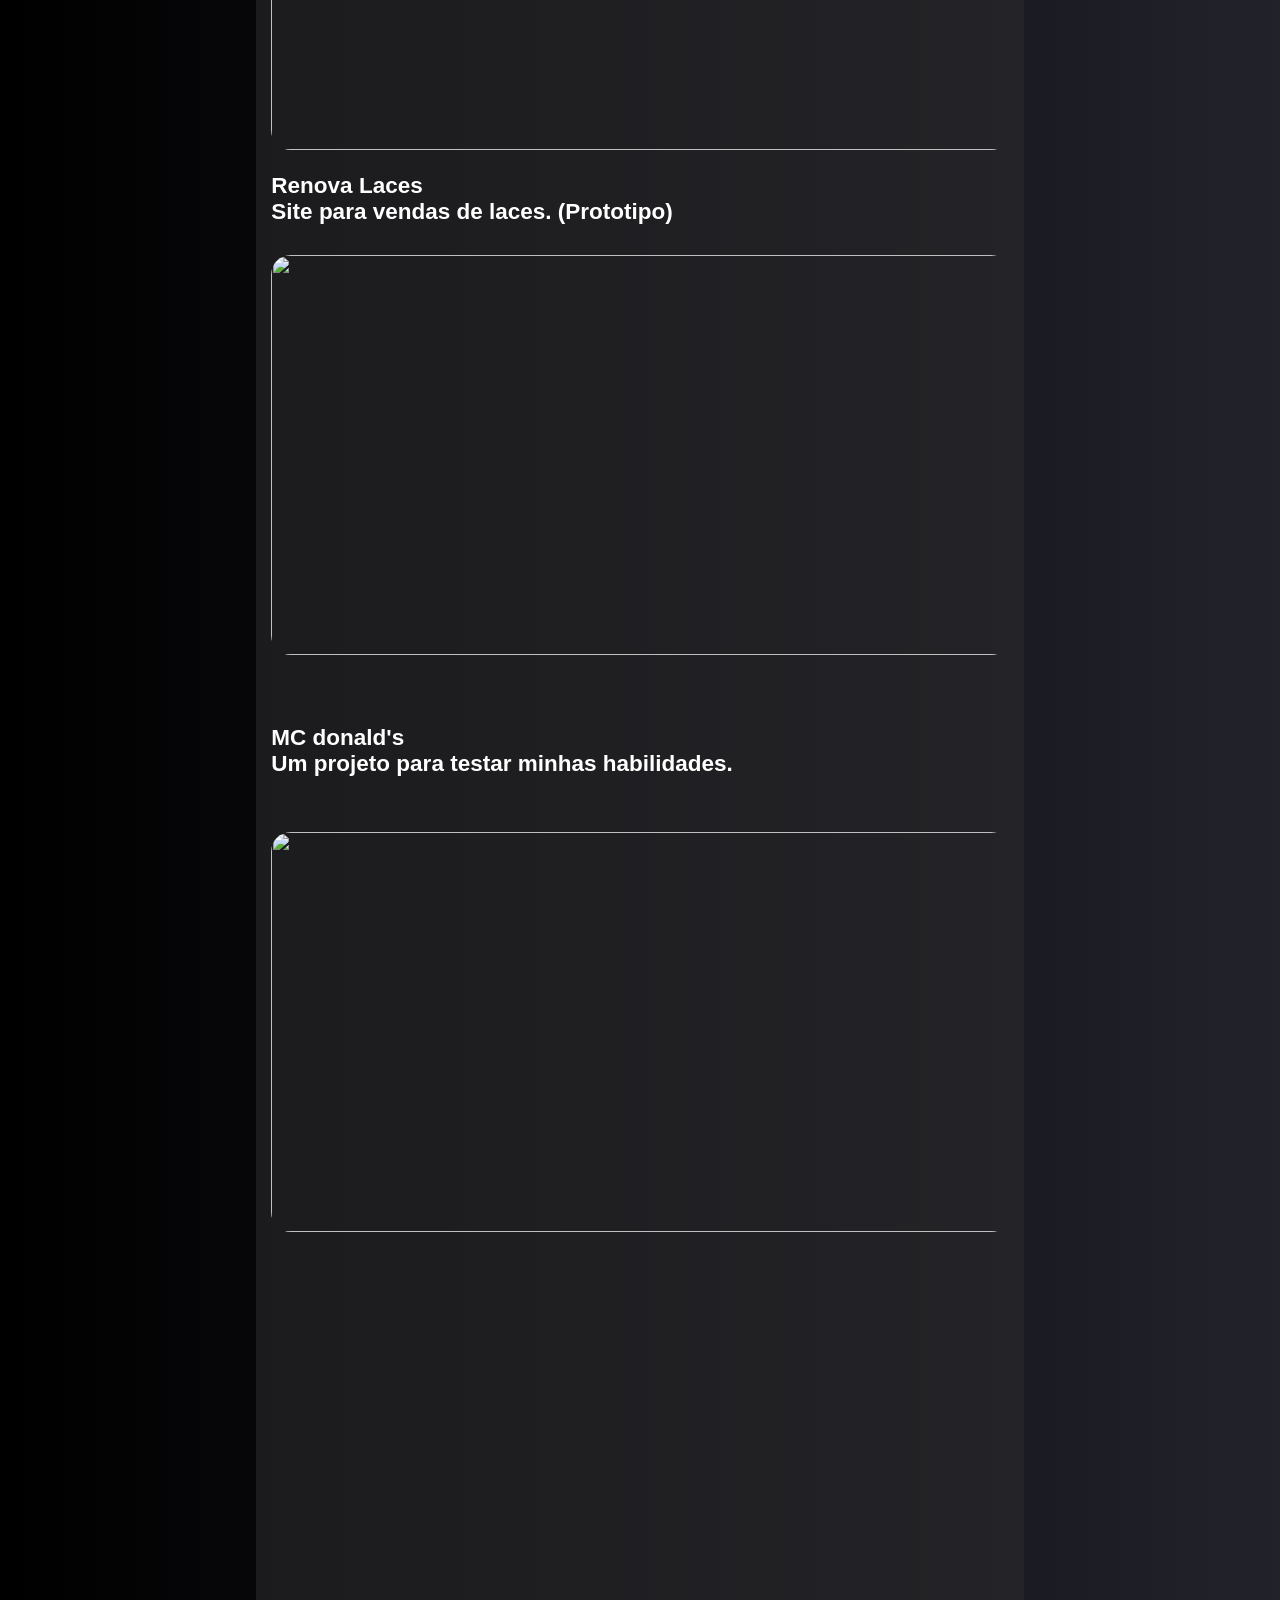
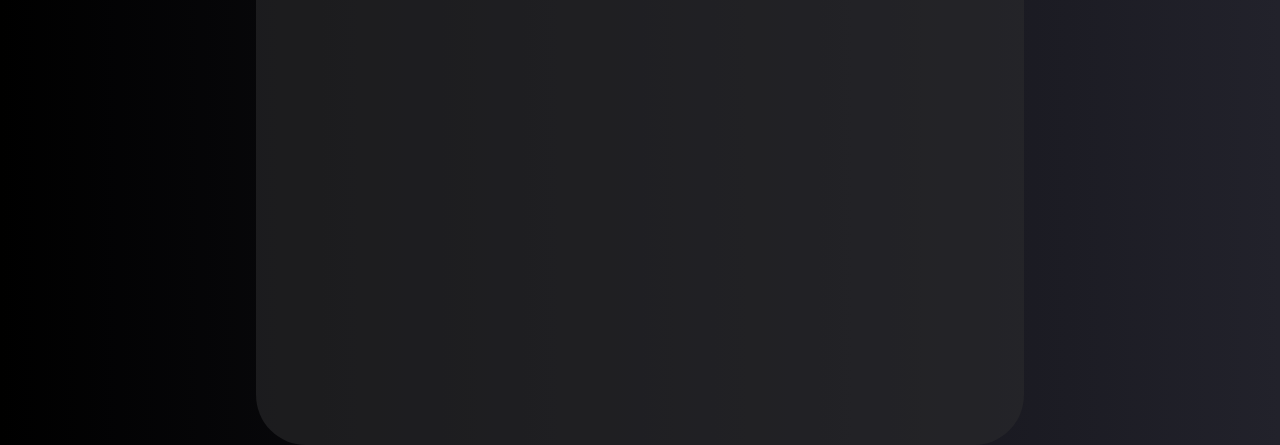
==== commit 07947c85: "mudando imagens" ====
--- a/Pagina-Port/index.html
+++ b/Pagina-Port/index.html
@@ -31,7 +31,7 @@
                 <br>Estou sempre aprendendo e estudando cada vez mais. 
                 <br>Certificado: Programador de Computadores - Proz
                 <!--Minhas habilidades com programação-->
-                <br>Habilidadessss:
+                <br>Habilidades:
 
                 <div class="carrossel-container">
     <div class="carrossel">
@@ -69,13 +69,13 @@
         <div class="Proj">
             <h1 class="TitProj1">Meus Projetos</h1>
                 <div class="SegProj">
-                    <a href="./PlayWiki/cadastro/ndex.html" class="pro1"><h2>PlayWiki <br> Site de curiosidades gamers, com trofeus, guias, dicas e muito mais. (Prototipo) </h2></a>
+                    <a href="../PlayWiki/cadastro/ndex.html" class="pro1"><h2>PlayWiki <br> Site de curiosidades gamers, com trofeus, guias, dicas e muito mais. (Prototipo) </h2></a>
                     <img src="./img/play.jpg" alt="" height="400px" width="107%" style="border-radius: 20px;">
                 
                     <a href="https://xands690.github.io/Renova/" class="pro2"><h2>Renova Laces <br> Site para vendas de laces. (Prototipo) </h2></a>
                     <img class="imgrenova" src="./img/renova.jpg" alt="" height="400px" width="107%" style="border-radius: 20px;">
                 
-                    <a href="./MCdonalds/index.html" class="pro3"><h2>MC donald's <br> Um projeto para testar minhas habilidades.</h2></a>
+                    <a href="../MCdonalds/index.html" class="pro3"><h2>MC donald's <br> Um projeto para testar minhas habilidades.</h2></a>
                     <img class="imgrenova1" src="./img/star.jpg" alt="" height="400px" width="107%" style="border-radius: 20px;">
 
 
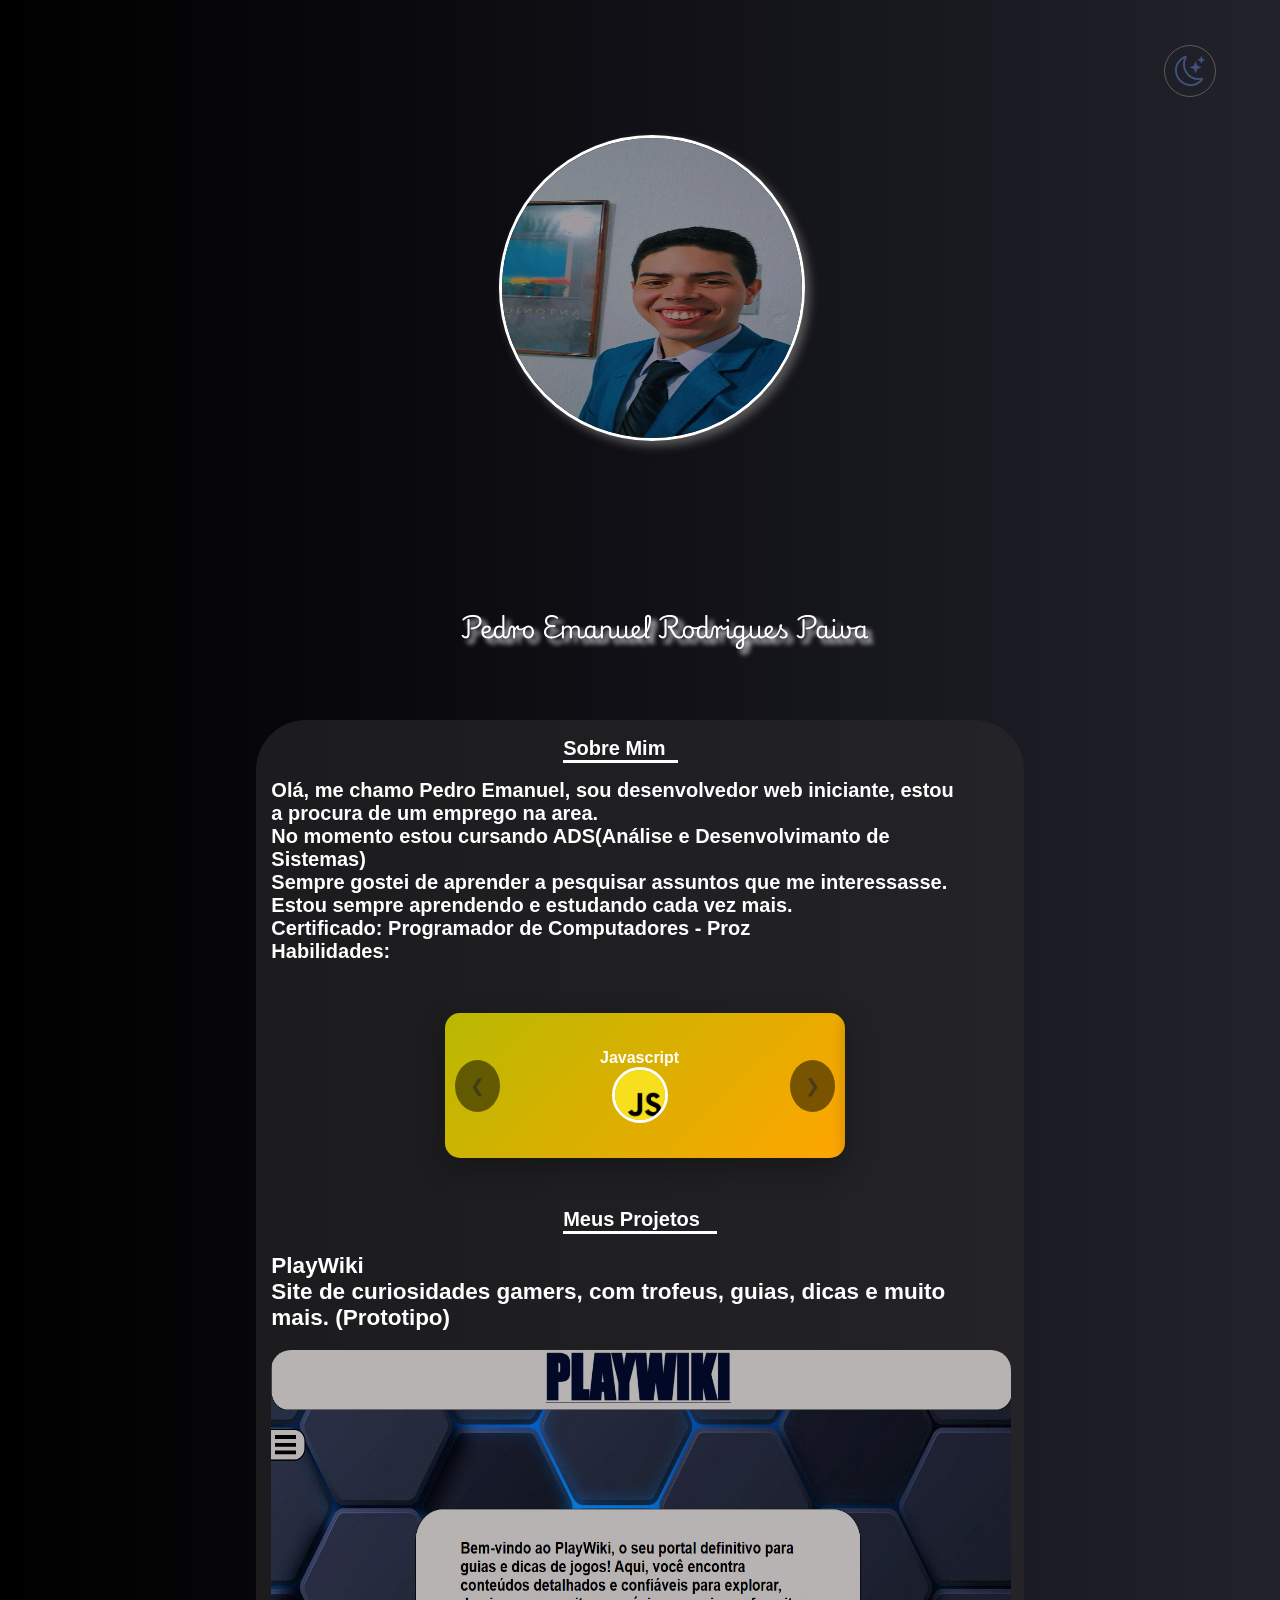
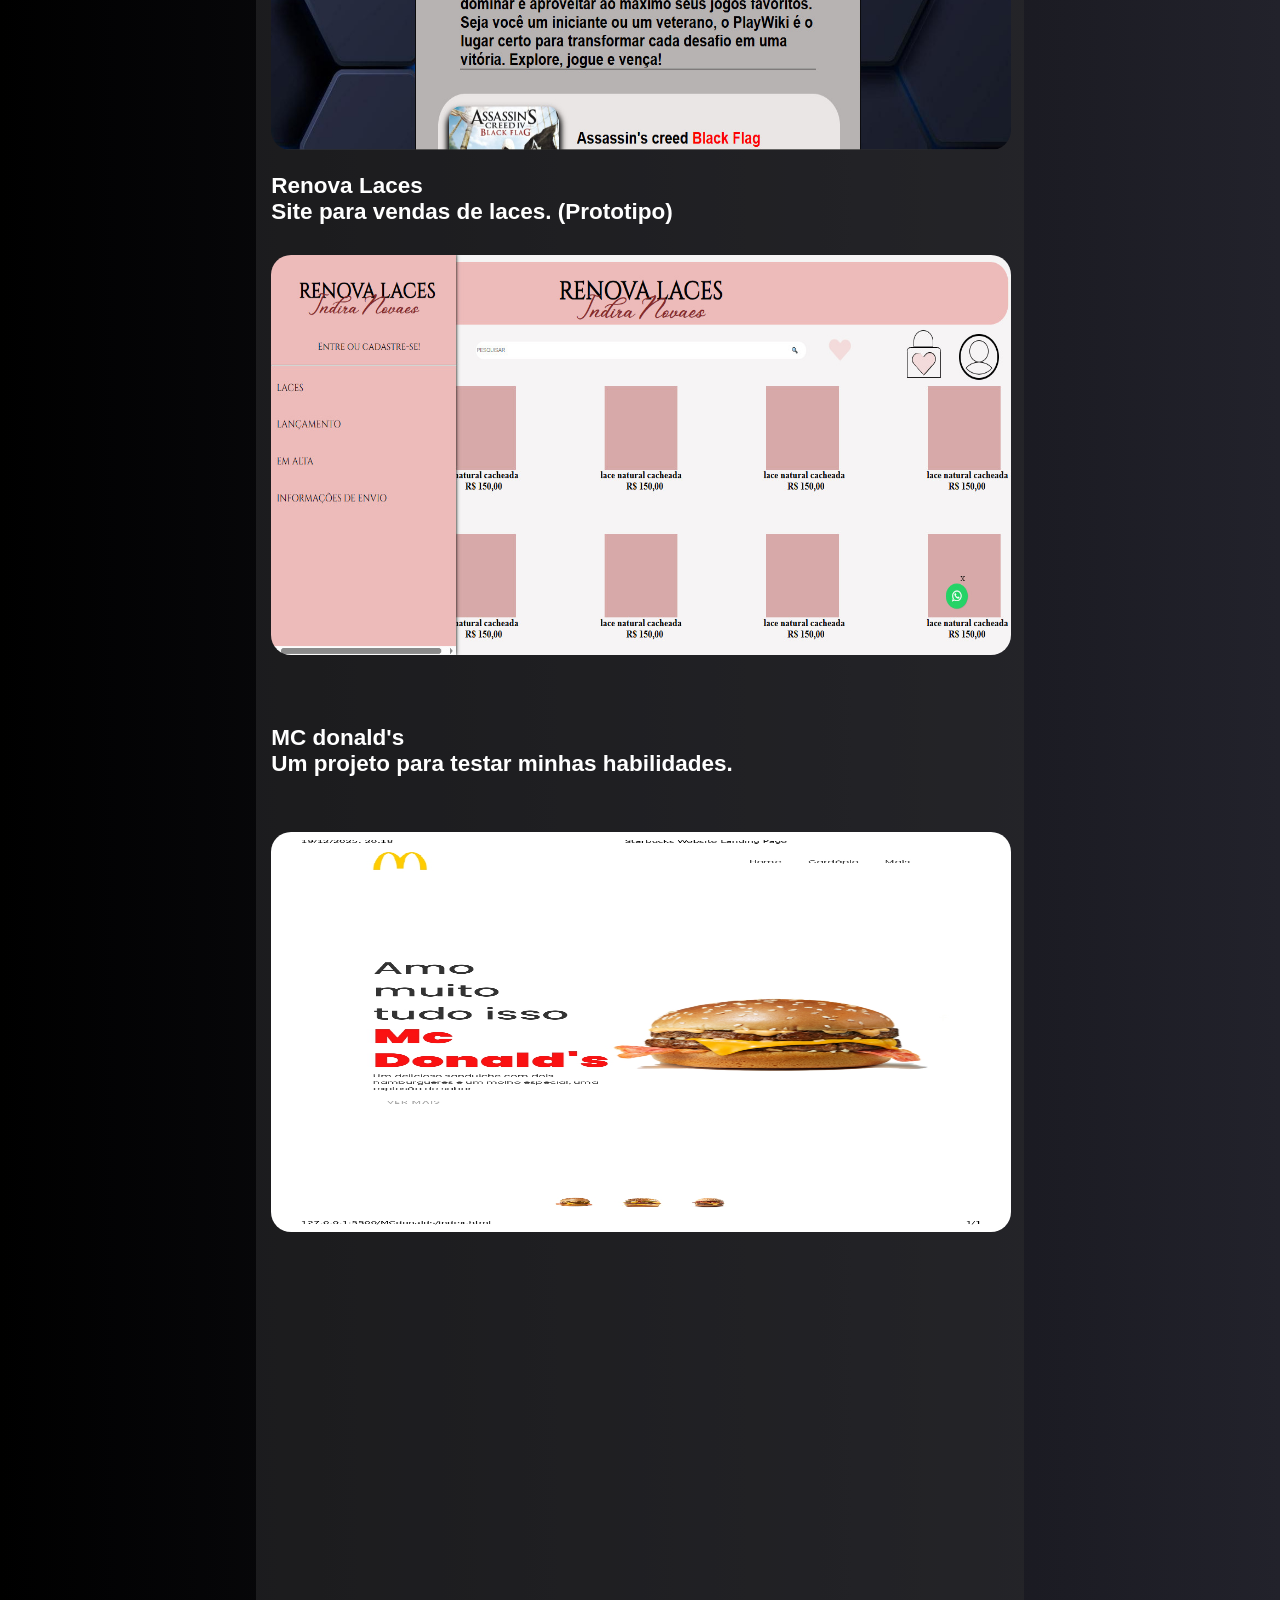
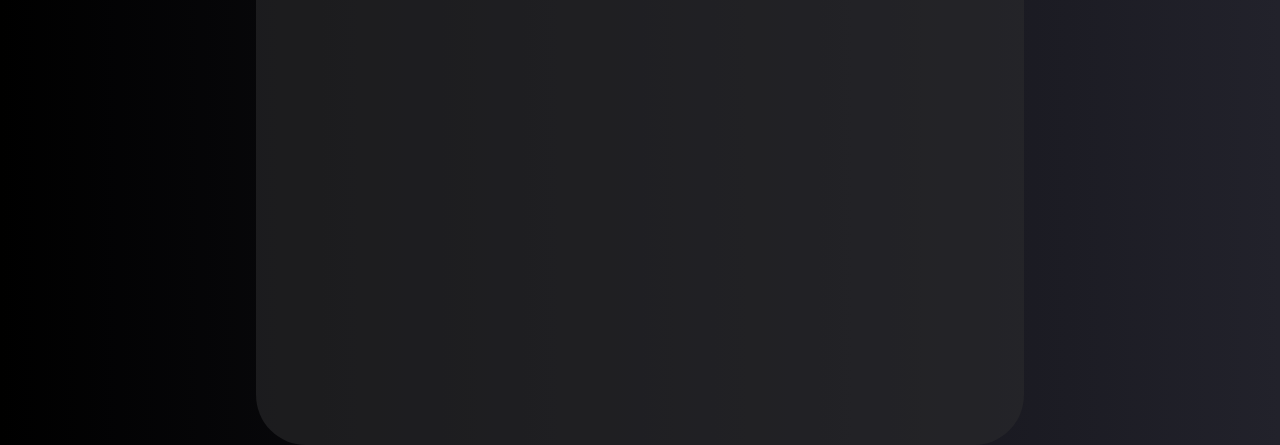
==== commit 8f6c6161: "concertando links" ====
--- a/Pagina-Port/index.html
+++ b/Pagina-Port/index.html
@@ -70,13 +70,13 @@
             <h1 class="TitProj1">Meus Projetos</h1>
                 <div class="SegProj">
                     <a href="../PlayWiki/cadastro/ndex.html" class="pro1"><h2>PlayWiki <br> Site de curiosidades gamers, com trofeus, guias, dicas e muito mais. (Prototipo) </h2></a>
-                    <img src="./img/play.jpg" alt="" height="400px" width="107%" style="border-radius: 20px;">
+                    <img src="../img/play.jpg" alt="" height="400px" width="107%" style="border-radius: 20px;">
                 
                     <a href="https://xands690.github.io/Renova/" class="pro2"><h2>Renova Laces <br> Site para vendas de laces. (Prototipo) </h2></a>
-                    <img class="imgrenova" src="./img/renova.jpg" alt="" height="400px" width="107%" style="border-radius: 20px;">
+                    <img class="imgrenova" src="../img/renova.jpg" alt="" height="400px" width="107%" style="border-radius: 20px;">
                 
                     <a href="../MCdonalds/index.html" class="pro3"><h2>MC donald's <br> Um projeto para testar minhas habilidades.</h2></a>
-                    <img class="imgrenova1" src="./img/star.jpg" alt="" height="400px" width="107%" style="border-radius: 20px;">
+                    <img class="imgrenova1" src="../img/star.jpg" alt="" height="400px" width="107%" style="border-radius: 20px;">
 
 
             </div>
